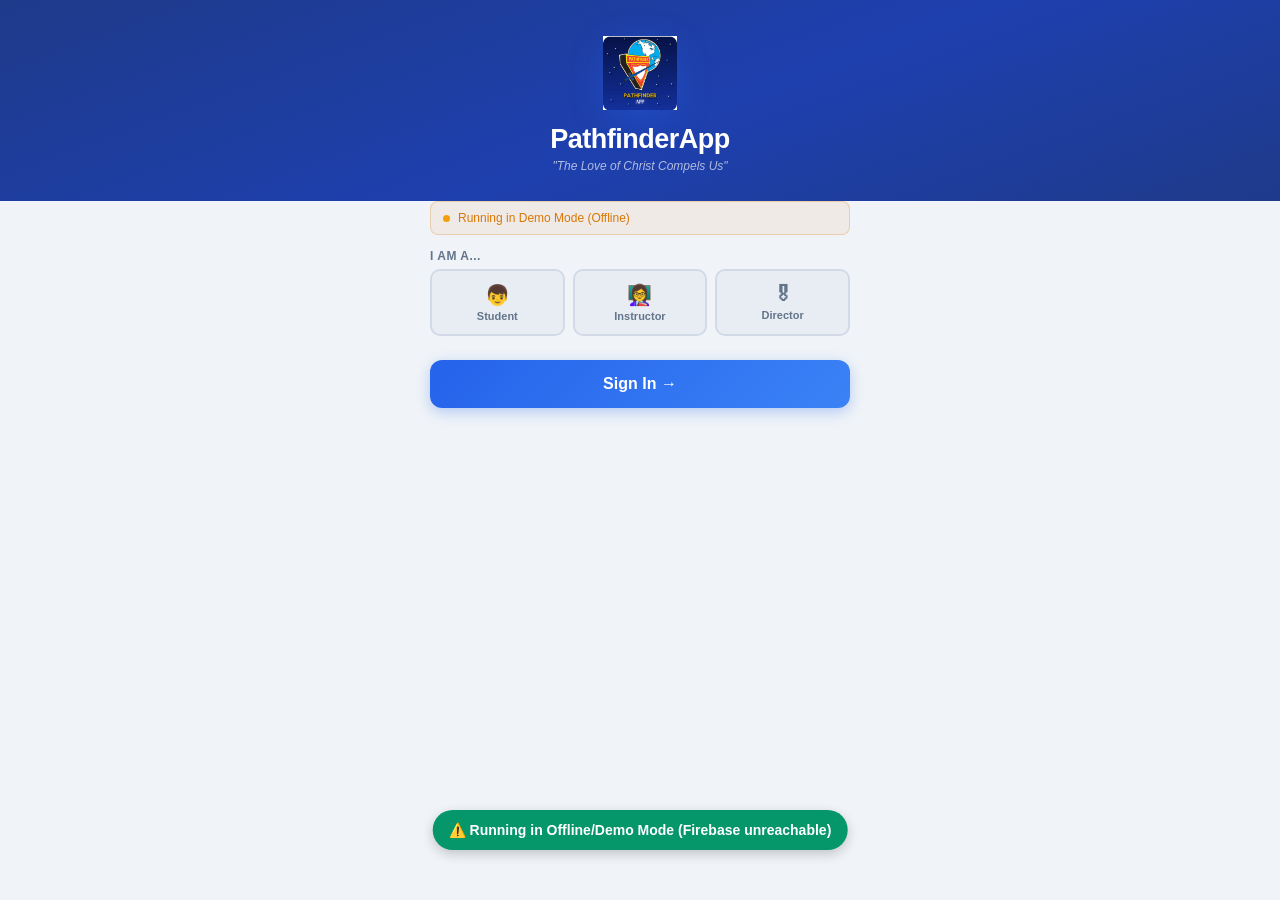
==== index.html @ 508dd480 "updated app files" ====
﻿<!DOCTYPE html>
<html lang="en" data-theme="light">

<head>
  <meta charset="UTF-8">
  <meta name="viewport" content="width=device-width,initial-scale=1,maximum-scale=1,user-scalable=no">
  <meta http-equiv="X-UA-Compatible" content="IE=edge">
  <meta name="mobile-web-app-capable" content="yes">
  <meta name="apple-mobile-web-app-capable" content="yes">
  <meta name="apple-mobile-web-app-status-bar-style" content="black-translucent">
  <meta name="apple-mobile-web-app-title" content="Pathfinder App">
  <link rel="apple-touch-icon" href="app-logo.png">
  <meta name="format-detection" content="telephone=no">
  <title>Pathfinder App v6.6.7</title>
  <script src="https://www.gstatic.com/firebasejs/8.10.1/firebase-app.js" crossorigin="anonymous"></script>
  <script src="https://www.gstatic.com/firebasejs/8.10.1/firebase-firestore.js" crossorigin="anonymous"></script>
  <script src="https://www.gstatic.com/firebasejs/8.10.1/firebase-database.js" crossorigin="anonymous"></script>

  <!-- CSS moved to css/styles.css -->
  <link rel="stylesheet" href="css/styles.css">
  <style>
    #toast {
      visibility: hidden;
      min-width: 200px;
      background-color: #059669;
      color: #fff;
      text-align: center;
      border-radius: 20px;
      padding: 12px 16px;
      position: fixed;
      z-index: 10000;
      left: 50%;
      transform: translateX(-50%);
      bottom: 30px;
      font-size: 14px;
      font-weight: bold;
      box-shadow: 0px 4px 12px rgba(0,0,0,0.2);
      opacity: 0;
      transition: opacity 0.3s, bottom 0.3s;
    }
    #toast.show {
      visibility: visible;
      opacity: 1;
      bottom: 50px;
    }
  </style>
</head>

<body>
  <div id="toast"></div>

  <!-- ACTION SHEET -->
  <div class="sheet-overlay" id="image-action-sheet" style="display:none">
    <div class="sheet-menu">
      <div class="sheet-title">Add Attachment</div>
      <div class="sheet-btn" onclick="handleSheetAction('camera')">
        <div style="font-size:24px">📸</div>
        <div style="flex:1;font-weight:700">Take Photo</div>
      </div>
      <div class="sheet-btn" onclick="handleSheetAction('gallery')">
        <div style="font-size:24px">🖼️</div>
        <div style="flex:1;font-weight:700">Select from Gallery</div>
      </div>
      <button class="btn-main" style="background:var(--bg3);color:var(--txt);margin-top:10px"
        onclick="closeSheet()">Cancel</button>
    </div>
  </div>




  <div class="toast" id="toast"></div>
  
  <!-- ══════════ OFFLINE SCREEN ══════════ -->
  <div class="full-screen" id="offline-screen" style="display:none">
    <div class="offline-card">
      <div class="offline-brand">
        <div class="offline-logo">
          <svg width="48" height="48" viewBox="0 0 24 24" fill="none" stroke="var(--accent)" stroke-width="2.5"
            stroke-linecap="round" stroke-linejoin="round">
            <path d="M5 12.55a11 11 0 0 1 14.08 0"></path>
            <path d="M1.42 9a16 16 0 0 1 21.16 0"></path>
            <path d="M8.53 16.11a6 6 0 0 1 6.95 0"></path>
            <line x1="12" y1="20" x2="12.01" y2="20"></line>
          </svg>
        </div>
        <div class="offline-title">Pathfinder App</div>
      </div>
      <div class="offline-icon">🌐</div>
      <div class="offline-title">Connection Lost</div>
      <p class="offline-msg">It looks like you're offline. Please check your internet connection to continue using the
        app.</p>
      <div class="offline-steps">
        <div class="offline-step">
          <div class="offline-step-num">1</div>
          <div>Check Wi-Fi or Mobile Data</div>
        </div>
        <div class="offline-step">
          <div class="offline-step-num">2</div>
          <div>Ensure Airplane Mode is off</div>
        </div>
      </div>
      <button class="retry-btn" onclick="checkConnectionRetry()">
        Try Again
      </button>
    </div>
  </div>


  <!-- ══════════ SPLASH SCREEN ══════════ -->
  <div id="splash-screen" style="display:none">
    <div class="splash-logo"><img
        src="[data-uri]"
        alt="PathfinderApp Logo"></div>
    <div class="splash-title">PathfinderApp</div>
    <div class="splash-tag">"The Love of Christ Compels Us"</div>
    <div class="splash-bar-wrap">
      <div class="splash-bar" id="splash-bar"></div>
    </div>
    <div class="splash-verse">
      "Let no one despise your youth, but be an example to the believers..." <br>
      <small>1 Timothy 4:12</small>
    </div>
  </div>

  <!-- ══════════ OFFLINE SCREEN ══════════ -->
  <div class="screen" id="offline-screen" style="display:none">
    <div class="offline-card">
      <div class="offline-brand">
        <div class="offline-logo"><img
            src="[data-uri]"
            alt="logo"></div>
        <div style="font-size:20px;font-weight:900;color:var(--txt);letter-spacing:1px;text-transform:uppercase;">
          Pathfinder</div>
      </div>
      <div class="offline-icon">📡</div>
      <div class="offline-title">No Internet Connection</div>
      <div class="offline-msg">PathfinderApp needs the internet to sync data, messages, and accounts with your
        Pathfinder Club.</div>
      <div class="offline-steps">
        <div class="offline-step">
          <div class="offline-step-num">1</div><span>Turn on <strong>Wi-Fi</strong> or mobile
            <strong>Data</strong></span>
        </div>
        <div class="offline-step">
          <div class="offline-step-num">2</div><span>Make sure <strong>Airplane mode</strong> is off</span>
        </div>
        <div class="offline-step">
          <div class="offline-step-num">3</div><span>Tap <strong>Try Again</strong> below</span>
        </div>
      </div>
      <button class="retry-btn" onclick="retryConnection()">🔄 Try Again</button>
    </div>
  </div>

  <!-- ══════════ LOADING ══════════ -->
  <div id="loading-screen" style="display:none">
    <div class="spin"></div>
    <div style="margin-top:20px;font-size:14px;color:var(--mut)" id="load-txt">Loading...</div>
  </div>

  <!-- ══════════ AUTH SCREEN ══════════ -->
  <div class="screen active" id="auth-screen">
    <div class="hero">
      <div class="hero-logo"><img
          src="[data-uri]"
          alt="PathfinderApp Logo"></div>
      <div class="hero-brand">PathfinderApp</div>
      <div class="hero-tag">"The Love of Christ Compels Us"</div>
    </div>
    <div class="auth-wrap">
      <!-- SIGN IN -->
      <div id="form-si">
        <div id="si-mode-bar"></div>
        <label class="lbl" style="margin-top:14px">I am a...</label>
        <div class="role-row-3">
          <div class="r-btn" id="rb-student" onclick="pickRole('student')"><span
              style="font-size:20px;display:block;margin-bottom:3px">👦</span>Student</div>
          <div class="r-btn" id="rb-instructor" onclick="pickRole('instructor')"><span
              style="font-size:20px;display:block;margin-bottom:3px">👩‍🏫</span>Instructor</div>
          <div class="r-btn" id="rb-director" onclick="pickRole('director')"><span
              style="font-size:20px;display:block;margin-bottom:3px">🎖</span>Director</div>
        </div>
        <!-- Director sub-role -->
        <div id="dir-subrole" style="display:none">
          <label class="lbl">Director Type</label>
          <div class="role-row">
            <div class="r-btn" id="rb-director-main" onclick="pickDirType('director')"><span
                style="font-size:20px;display:block;margin-bottom:3px">🎖</span>Director</div>
            <div class="r-btn" id="rb-deputy" onclick="pickDirType('deputy')"><span
                style="font-size:20px;display:block;margin-bottom:3px">🏳️</span>Deputy Director</div>
          </div>
        </div>
        <div id="cls-picker" style="display:none">
          <label class="lbl" style="margin-top:12px">Select Your Investiture Class</label>
          <div class="cls-grid" id="cls-grid"></div>
          <div class="mg-info" id="mg-note" style="display:none">🏅 <span><strong>Master Guide</strong> is the highest
              AY leadership level — for instructors/leaders ages 16+.</span></div>
        </div>
        <div id="slot-picker" style="display:none">
          <label class="lbl" style="margin-top:12px">Instructor Position</label>
          <div class="role-row">
            <div class="r-btn s" id="rb-slot1" onclick="pickSlot('slot1')"><span
                style="font-size:18px;display:block;margin-bottom:3px">1️⃣</span>Instructor 1</div>
            <div class="r-btn" id="rb-slot2" onclick="pickSlot('slot2')"><span
                style="font-size:18px;display:block;margin-bottom:3px">2️⃣</span>Instructor 2</div>
          </div>
          <div style="font-size:11px;color:var(--mut);margin-top:6px;line-height:1.5">Each class can have 2 instructors.
            If slot is already taken the app will let you know.</div>
        </div>

        <div id="username-field" style="display:none">
          <label class="lbl" style="margin-top:14px;">User Name</label><input class="inp" id="si-username" type="text" placeholder="e.g. John Doe">
        </div>

        <div id="instructor-name-field" style="display:none">
          <label class="lbl" style="margin-top:14px;">Instructor Name</label>
          <select class="inp" id="si-instructor">
            <option value="">-- Select your name --</option>
            <option value="Abigail Melody">Abigail Melody</option>
            <option value="Caroline">Caroline</option>
            <option value="Deborah Benny">Deborah Benny</option>
            <option value="Elfida Newton">Elfida Newton</option>
            <option value="Ellen Augustine">Ellen Augustine</option>
            <option value="Glory Selvakumar">Glory Selvakumar</option>
            <option value="Hannah Eden">Hannah Eden</option>
            <option value="Ierene">Ierene</option>
            <option value="Juliet Dweepan">Juliet Dweepan</option>
            <option value="Kezia Kennedy">Kezia Kennedy</option>
            <option value="Merlin David">Merlin David</option>
            <option value="Ponmalar">Ponmalar</option>
            <option value="Preethi Manoj">Preethi Manoj</option>
            <option value="Shakathi Maxson">Shakathi Maxson</option>
            <option value="Sujatha Andrew">Sujatha Andrew</option>
            <option value="Sujilin">Sujilin</option>
          </select>
        </div>
        
        <div class="err" id="si-err"></div>
        <button class="btn-main" onclick="doSignIn()">Sign In →</button>
      </div>
    </div>
  </div>

  <!-- ══════════ MAIN APP ══════════ -->
  <div class="screen" id="main-screen" style="display:none">
    <div class="hdr">
      <div class="hdr-logo"><img
          src="[data-uri]"
          alt="Logo" style="border-radius:8px"></div>
      <div>
        <div class="hdr-title" id="hdr-title">PathfinderApp</div>
        <div class="hdr-sub" id="hdr-sub"></div>
      </div>
      <div class="hdr-actions">
        <span id="hdr-mode" style="font-size:11px;color:var(--mut)"></span>
        <div class="icon-btn" onclick="swTab('settings')" title="Settings">⚙️</div>
        <div class="av" id="hdr-av" onclick="doSignOut()" title="Tap to sign out" style="cursor:pointer"></div>
      </div>
    </div>

    <!-- HOME -->
    <div class="con" id="tab-home">
      <div id="ai-notif-banner" style="display:none"></div>
      <div class="wb">
        <div class="wcls" id="hm-cls"></div>
        <div style="font-size:21px;font-weight:800;margin-bottom:4px" id="hm-greet"></div>
        <div style="font-size:13px;opacity:.8" id="hm-role"></div>
      </div>
      <div class="ct">QUICK ACCESS</div>
      <div class="sgrid" id="hm-sections"></div>
      <!-- AI Today's Tip -->
      <div class="card" id="ai-tip-card" style="display:none">
        <div class="ct">✨ AI DAILY TIP</div>
        <div id="ai-tip-text" style="font-size:14px;color:var(--txt);line-height:1.6"></div>
        <div style="font-size:11px;color:var(--mut);margin-top:6px">Powered by PathfinderAI</div>
      </div>
    </div>

    <!-- MESSAGES -->
    <div class="con" id="tab-messages" style="display:none;padding-bottom:140px">
      <div class="chat-tabs" id="chat-tabs"></div>
      <div id="msg-list" class="msg-list"></div>
    </div>
    <div class="mbar" id="mbar">
      <input class="minp" id="minp" placeholder="Send a message...">
      <button class="msnd" onclick="sendMsg()">➤</button>
    </div>

    <!-- STUDENTS PANEL -->
    <div class="con" id="tab-students" style="display:none">
      <div class="sh">My Panel</div>
      <div class="tabs">
        <div class="tab a" onclick="subTab('students','scores')">📊 Scores</div>
        <div class="tab" onclick="subTab('students','uploads')">📤 Uploads</div>
      </div>
      <div id="sub-students-scores">
        <div class="card">
          <div class="ct">INSTRUCTOR SCORES</div>
          <div id="stu-scores"></div>
        </div>
        <div class="card">
          <div class="ct">ATTENDANCE</div>
          <div id="stu-att"></div>
        </div>
      </div>
      <div id="sub-students-uploads" style="display:none">
        <div class="tabs">
          <div class="tab a" onclick="upTab('requirements')">📋 Req. Book</div>
          <div class="tab" onclick="upTab('honors')">🏅 Honors</div>
        </div>

        <div id="up-honors" style="display:none">
          <div class="ct">SUBMIT AN HONOR</div>
          <div class="card" style="padding:16px;background:linear-gradient(135deg,#f8fafc,#f1f5f9);border:none">
            <div style="margin-bottom:15px">
              <label style="font-size:12px;font-weight:700;color:var(--mut);display:block;margin-bottom:5px">HONOR NAME</label>
              <input class="inp" id="hon-name-input" placeholder="e.g. Birds, Knots, etc.">
            </div>

            <div style="margin-bottom:15px">
              <label style="font-size:12px;font-weight:700;color:var(--mut);display:block;margin-bottom:5px">NOTE TO INSTRUCTOR (OPTIONAL)</label>
              <textarea class="inp" id="hon-note" placeholder="Any comments about your work..." style="height:80px;resize:none"></textarea>
            </div>

            <div id="hon-photo-preview" style="display:none;margin-bottom:15px">
               <div class="ct">PHOTO READY</div>
               <div id="hon-photo-name" style="font-size:12px;color:var(--a2)"></div>
            </div>

            <div style="display:flex;gap:10px;margin-bottom:10px">
              <button class="sbtn" style="flex:1;background:var(--mut)" onclick="requestImageFromApp('honor')">📸 Take Photo</button>
              <button class="sbtn" style="flex:1;background:var(--bg3);color:var(--txt)" onclick="document.getElementById('gallery-input-honor').click()">🖼️ Gallery</button>
            </div>
            <input type="file" id="gallery-input-honor" style="display:none" accept="image/*" onchange="handleGalleryUpload(this, 'honor')">
            <button class="sbtn" style="background:linear-gradient(135deg,var(--accent),#3b82f6)" onclick="submitHonorDirect()">📤 Submit Honor to Instructor</button>
            
            <div style="margin-top:25px">
              <div class="ct">SUBMISSION HISTORY</div>
              <div id="hon-history-list" style="font-size:12px;color:var(--mut)">Loading history...</div>
            </div>
          </div>
        </div>





        <!-- REQUIREMENT BOOK -->
        <div id="up-requirements" style="display:none">
          <div class="ct">MY REQUIREMENT BOOK</div>
          <div style="font-size:12px;color:var(--mut);margin-bottom:14px;line-height:1.5">
            Check off each requirement as you complete it. Your instructor will verify them.
          </div>
          <div id="req-checklist"></div>
          <div style="margin-top:14px">
            <div class="card" style="padding:16px;background:linear-gradient(135deg,#f8fafc,#f1f5f9);border:none">
              <div style="margin-bottom:15px">
                <label style="font-size:12px;font-weight:700;color:var(--mut);display:block;margin-bottom:5px">REQUIREMENT NAME</label>
                <input class="inp" id="req-name-input" placeholder="e.g. Page 5, Knot Tying, etc.">
              </div>

              <div style="margin-bottom:15px">
                <label style="font-size:12px;font-weight:700;color:var(--mut);display:block;margin-bottom:5px">NOTE TO INSTRUCTOR (OPTIONAL)</label>
                <textarea class="inp" id="req-note" placeholder="Any comments about your work..." style="height:80px;resize:none"></textarea>
              </div>

              <div id="req-photo-preview" style="display:none;margin-bottom:15px;text-align:center">
                  <div class="ct">PHOTO READY</div>
                  <img id="req-img-prev" src="" style="width:100%;max-height:200px;object-fit:cover;border-radius:8px">
              </div>

              <div style="display:flex;gap:10px;margin-bottom:10px">
                <button class="sbtn" style="flex:1;background:var(--mut)" onclick="triggerPhoto('requirement')">📸 Take Photo</button>
                <button class="sbtn" style="flex:1;background:var(--bg3);color:var(--txt)" onclick="document.getElementById('gallery-input-requirement').click()">🖼️ Gallery</button>
              </div>
              <input type="file" id="gallery-input-requirement" style="display:none" accept="image/*" onchange="handleGalleryUpload(this, 'requirement')">
              <button class="sbtn" style="background:linear-gradient(135deg,var(--accent),#3b82f6)" onclick="submitRequirementDirect()">📤 Submit Requirement</button>
            </div>
            <div style="margin-top:25px">
              <div class="ct">SUBMISSION HISTORY</div>
              <div id="req-history-list" style="font-size:12px;color:var(--mut)">Loading history...</div>
            </div>
          </div>
        </div>
      </div>
    </div>

    <!-- INSTRUCTOR PANEL -->
    <div class="con" id="tab-instructors" style="display:none">
      <div class="sh">Instructor Panel</div>
      <div class="tabs">
        <div class="tab a" onclick="subTab('instructors','attendance')">✅ Attend.</div>
        <div class="tab" onclick="subTab('instructors','assessment')">📋 Scoring</div>
        <div class="tab" onclick="subTab('instructors','stuuploads')">📤 All Uploads</div>
      </div>
      <div id="sub-instructors-attendance">
        <!-- Student & Date Selection -->
        <div class="card" style="margin-bottom:15px; padding:12px">
          <label class="lbl">Select Student</label>
          <select class="inp" id="att-stu-sel" style="margin-bottom:12px" onchange="loadStudentAttendance(this.value)">
            <option value="">Choose a student...</option>
          </select>
          
          <label class="lbl">Select Date</label>
          <input type="date" class="inp" id="att-date-input" onchange="syncAttStatus()">
        </div>
        <!-- Marking Card (Shows only when student selected) -->
        <div id="att-marking-card" style="display:none" class="card">
          <div style="display:flex;align-items:center;justify-content:space-between;margin-bottom:10px">
            <div class="ct" style="margin-bottom:0; font-size:14px">MARK STATUS</div>
            <button id="att-update-btn" onclick="unlockAtt()"
              style="display:none;background:var(--amb);border:none;border-radius:8px;padding:6px 12px;color:#fff;font-size:11px;font-weight:700;cursor:pointer">✏️
              Update</button>
          </div>
          
          <div id="att-saved-banner"
            style="display:none;background:rgba(5,150,105,.1);border:1px solid rgba(5,150,105,.3);border-radius:8px;padding:8px 12px;font-size:12px;color:var(--a2);margin-bottom:10px">
            ✅ Attendance saved. Tap Update to make changes.</div>

          <div id="att-marking-actions" style="display:flex;gap:10px;margin-bottom:15px">
            <button id="btn-att-p" class="sbtn" style="flex:1; background:var(--a2)" onclick="markIndivAtt('p')">Present</button>
            <button id="btn-att-l" class="sbtn" style="flex:1; background:var(--amb)" onclick="markIndivAtt('l')">Late</button>
            <button id="btn-att-ab2" class="sbtn" style="flex:1; background:var(--red)" onclick="markIndivAtt('ab2')">Absent</button>
          </div>
          
          <div class="ct" style="margin-bottom:10px; font-size:14px">ATTENDANCE HISTORY</div>
          <div id="att-history-list" style="max-height:200px; overflow-y:auto; margin-bottom:15px">
            <div style="text-align:center; padding:20px; color:var(--mut); font-size:12px">Select a student to see history</div>
          </div>

          <div class="ct" style="margin-bottom:10px; font-size:14px">TOTALS</div>
          <div id="att-stats-summary" style="display:flex; justify-content:space-around; background:var(--bg3); padding:10px; border-radius:8px">
            <!-- Stats will be injected here -->
          </div>
        </div>
      </div>
      <div id="sub-instructors-assessment" style="display:none">
        <div class="tabs" style="margin-top:10px; background:var(--bg3); border-radius:12px; padding:4px">
          <div class="tab a" id="score-tab-req" onclick="setScoreCat('requirements', this)" style="flex:1; font-size:11px">📓 Req. Book</div>
          <div class="tab" id="score-tab-hon" onclick="setScoreCat('honors', this)" style="flex:1; font-size:11px">🏅 Honors</div>
        </div>

        <div class="card" style="margin-top:15px; padding:12px">
          <label class="lbl">Select Student to Grade</label>
          <select class="inp" id="score-stu-sel" onchange="loadStudentWorkToScore(this.value)">
            <option value="">Choose a student...</option>
          </select>
        </div>

        <div id="score-work-list" style="margin-top:15px">
          <div style="text-align:center;padding:40px;color:var(--mut)">Select a student to see their work</div>
        </div>

        <!-- Evaluation Modal/Card (Shown when grading specific item) -->
        <div id="eval-card" class="modal" style="display:none">
          <div class="modal-content" style="max-width:400px">
            <div style="display:flex;justify-content:space-between;align-items:center;margin-bottom:15px">
               <div class="sh" style="margin:0">Evaluate Work</div>
               <div onclick="id('eval-card').style.display='none'" style="cursor:pointer;font-size:20px">✕</div>
            </div>
            
            <img id="eval-img" src="" style="width:100%; height:200px; object-fit:contain; background:#000; border-radius:8px; margin-bottom:15px">
            
            <div class="card" style="padding:15px; margin-bottom:15px">
              <div style="display:flex;align-items:center;gap:10px;margin-bottom:15px">
                <div style="font-size:12px;color:var(--mut);width:100px;flex-shrink:0">✨ Neatness</div>
                <div class="stars-eval" id="stars-n">
                   <span data-val="1" onclick="setEvalSc('n',1)">★</span><span data-val="2" onclick="setEvalSc('n',2)">★</span><span data-val="3" onclick="setEvalSc('n',3)">★</span><span data-val="4" onclick="setEvalSc('n',4)">★</span><span data-val="5" onclick="setEvalSc('n',5)">★</span>
                </div>
                <div style="font-size:12px;color:var(--mut);min-width:26px" id="eval-sv-n">0/5</div>
              </div>

              <div style="display:flex;align-items:center;gap:10px">
                <div style="font-size:12px;color:var(--mut);width:100px;flex-shrink:0">📝 Subject Clarity</div>
                <div class="stars-eval" id="stars-c">
                   <span data-val="1" onclick="setEvalSc('c',1)">★</span><span data-val="2" onclick="setEvalSc('c',2)">★</span><span data-val="3" onclick="setEvalSc('c',3)">★</span><span data-val="4" onclick="setEvalSc('c',4)">★</span><span data-val="5" onclick="setEvalSc('c',5)">★</span>
                </div>
                <div style="font-size:12px;color:var(--mut);min-width:26px" id="eval-sv-c">0/5</div>
              </div>
            </div>

            <button class="sbtn" style="background:var(--accent)" onclick="saveEvaluation()">Save Grade ✅</button>
          </div>
        </div>
      </div>




      <!-- UPLOADS VIEWER -->
      <div id="sub-instructors-stuuploads" style="display:none">
        <div class="ct">STUDENT UPLOADS</div>
        <div style="font-size:12px;color:var(--mut);margin-bottom:12px;line-height:1.5">
          All files uploaded by students — journals, requirement pages, and more.
        </div>
        <div class="tabs">
          <div class="tab a" onclick="instUploadTab('requirements')">📋 Req. Pages</div>
          <div class="tab" onclick="instUploadTab('honors')">🏅 Honors</div>
          <div class="tab" onclick="instUploadTab('all')">📁 All</div>
        </div>
        <select class="inp" id="uploads-stu-sel" style="margin-bottom:12px"
          onchange="loadInstUploads(instCurrentUploadTab, this.value)">
          <option value="all">— All Students —</option>
        </select>
        <div id="inst-uploads-list"></div>
        <button class="sbtn" style="background:linear-gradient(135deg,var(--accent),#3b82f6);margin-top:4px"
          id="refresh-uploads-btn" onclick="loadInstUploads(instCurrentUploadTab, document.getElementById('uploads-stu-sel').value)">🔄 Refresh History</button>
      </div>

    </div>



    <!-- DEVOTION -->
    <div class="con" id="tab-devotion" style="display:none">
      <div class="sh">Daily Devotion 📖</div>

      <!-- Student View -->
      <div id="dev-student-view" style="display:none">
        <div class="ct">DAILY DEVOTION POSTS</div>
        <div id="dev-posts-list">
          <div style="text-align:center;padding:20px;color:var(--mut)">Loading devotion posts...</div>
        </div>
      </div>

      <!-- Instructor View -->
      <div id="dev-instructor-view" style="display:none">
        <div class="ct">POST A DEVOTION</div>
        <div class="card">
          <label class="lbl">Select Date</label>
          <input type="date" class="inp" id="dev-post-date" style="margin-bottom:10px">
          <textarea class="inp" id="dev-post-ta" placeholder="Type a devotion message for your class..."
            style="height:80px;margin-bottom:10px"></textarea>
          <button class="sbtn" onclick="postDevotion()">Post to Class</button>
        </div>
        
        <div class="ct">DEVOTION HISTORY & JOURNALS</div>
        <div id="dev-inst-history-list">
          <div style="text-align:center;padding:20px;color:var(--mut)">Loading history...</div>
        </div>

        <!-- Journal Dashboard (Hidden by default) -->
        <div id="dev-journal-dash" style="display:none;margin-top:20px">
          <div style="display:flex;justify-content:space-between;align-items:center;margin-bottom:10px">
            <div class="ct" style="margin-bottom:0">JOURNALS FOR: <span id="dev-dash-date"></span></div>
            <button class="sbtn" style="width:auto;padding:4px 10px;font-size:11px" onclick="closeJournalDash()">✕ Close</button>
          </div>
          <div id="dev-journal-list"></div>
        </div>
      </div>

      <!-- Director View -->
      <div id="dev-director-view" style="display:none">
        <div class="ct">CLUB DEVOTION OVERVIEW</div>
        <div id="dev-club-stats" class="stgrid"></div>
        <div class="ct">CLASSES</div>
        <div id="dev-class-list"></div>
      </div>
    </div>

    <!-- MASTER GUIDE -->
    <div class="con" id="tab-masterguide" style="display:none">
      <div class="sh">Master Guide 🏅</div>
      <div class="mgsec">
        <div class="mghdr">🎓 About Master Guide</div>
        <div style="font-size:12px;color:var(--mut);line-height:1.65">The Master Guide is the highest level of Adventist
          Youth Ministries — the <em>"PhD of Youth Ministry."</em> It trains leaders for Adventurer, Pathfinder &amp;
          Youth Ministry roles. Ages 16+ to start, 18+ at investiture.</div>
      </div>
      <div class="tabs">
        <div class="tab a" onclick="mgTab('curriculum')">📚 Curriculum</div>
        <div class="tab" onclick="mgTab('candidates')">👥 Candidates</div>
        <div class="tab" onclick="mgTab('portfolio')">📁 Portfolio</div>
      </div>
      <div id="mg-curriculum">
        <div class="ct">6 CURRICULUM AREAS</div>
        <div id="mg-reqs"></div>
      </div>
      <div id="mg-candidates" style="display:none">
        <div class="ct">ACTIVE CANDIDATES</div>
        <div id="mg-cands"></div>
      </div>
      <div id="mg-portfolio" style="display:none">
        <div class="ct">MY PORTFOLIO</div>
        <div class="upz" onclick="requestImageFromApp('mgport')">
          <div style="font-size:28px;margin-bottom:6px">📁</div>
          <div style="font-weight:700;margin-bottom:3px">Upload Portfolio Item</div>
          <div style="font-size:12px;color:var(--mut)">Reports, reflections, certificates</div>
        </div>
        <div id="mgp-files"></div>
      </div>
    </div>

    <!-- DIRECTOR PANEL -->
    <div class="con" id="tab-directors" style="display:none">
      <div class="sh" id="dir-title">Director's Dashboard</div>
      <div class="stgrid" id="dir-stats"></div>
      <div class="ct">CLASS OVERVIEW</div>
      <div id="dir-classes"></div>
      <div class="div"></div>

    </div>

    <!-- SETTINGS -->
    <div class="con" id="tab-settings" style="display:none">
      <div class="sh">Settings ⚙️</div>

      <!-- Profile -->
      <div class="set-section">
        <div class="set-title">Profile</div>
        <div class="card" style="text-align:center;padding:20px">
          <div class="profile-av" id="set-av"></div>
          <div style="font-size:16px;font-weight:800;color:var(--txt)" id="set-name"></div>
          <div style="font-size:12px;color:var(--mut);margin-top:3px" id="set-role"></div>
          <div style="font-size:12px;color:var(--accent);margin-top:3px;font-weight:700" id="set-club"></div>
        </div>
      </div>

      <!-- Theme -->
      <div class="set-section">
        <div class="set-title">🎨 App Theme</div>
        <div class="theme-grid">
          <div class="theme-btn s" id="thm-light" onclick="setTheme('light')">
            <div class="theme-swatch"
              style="background:linear-gradient(135deg,#f0f4f8,#ffffff);border:1px solid #d1dae6"></div>Light ☀️
          </div>
          <div class="theme-btn" id="thm-dark" onclick="setTheme('dark')">
            <div class="theme-swatch" style="background:linear-gradient(135deg,#0f1923,#1a2535)"></div>Dark 🌙
          </div>
          <div class="theme-btn" id="thm-blue" onclick="setTheme('blue')">
            <div class="theme-swatch"
              style="background:linear-gradient(135deg,#eff6ff,#dbeafe);border:1px solid #bfdbfe"></div>Sky Blue 💙
          </div>
          <div class="theme-btn" id="thm-green" onclick="setTheme('green')">
            <div class="theme-swatch"
              style="background:linear-gradient(135deg,#f0fdf4,#dcfce7);border:1px solid #bbf7d0"></div>Nature 🌿
          </div>
        </div>
      </div>

      <!-- Notifications -->
      <div class="set-section">
        <div class="set-title">🔔 AI Notifications</div>
        <div class="set-row">
          <div>
            <div class="set-label">Attendance Reminder</div>
            <div class="set-sub">Reminds instructor before meetings</div>
          </div>
          <button class="toggle on" id="tog-att" onclick="toggleSetting('att')"></button>
        </div>
        <div class="set-row">
          <div>
            <div class="set-label">AI Daily Tip on Home</div>
            <div class="set-sub">Smart tips based on your class level</div>
          </div>
          <button class="toggle on" id="tog-tip" onclick="toggleSetting('tip')"></button>
        </div>
      </div>

      <!-- Privacy -->
      <div class="set-section">
        <div class="set-title">🔒 Privacy</div>
        <div class="set-row">
          <div>
            <div class="set-label">Class-only Messages</div>
            <div class="set-sub">Only your class can see class messages</div>
          </div>
          <div class="badge bg">Always On</div>
        </div>
        <div class="set-row">
          <div>
            <div class="set-label">Profile Visibility</div>
            <div class="set-sub">Name visible to your club only</div>
          </div>
          <div class="badge bg">Club Only</div>
        </div>
      </div>

      <!-- About -->
      <div class="set-section">
        <div class="set-title">ℹ️ About</div>
        <div class="set-row" id="update-row" style="cursor:pointer" onclick="checkForUpdates()">
          <div>
            <div class="set-label">App Version</div>
            <div class="set-sub" id="update-sub">PathfinderApp v6.6.7 — Tap to check for updates</div>
          </div>
          <div class="badge bb" id="update-badge">v6.6.7</div>
        </div>
      </div>

      <button class="sbtn"
        style="background:linear-gradient(135deg,var(--red),#ef4444);margin-top:4px;margin-bottom:14px"
        onclick="doSignOut()">Sign Out</button>
    </div>

    <div class="bnav" id="bnav"></div>

    <!-- STUDENT DETAIL - FULLSCREEN PAGE -->
    <div id="student-modal"
      style="display:none;position:fixed;inset:0;background:var(--bg);z-index:9000;flex-direction:column;">
      <div
        style="background:var(--hdr-bg);padding:13px 16px;display:flex;align-items:center;gap:12px;border-bottom:1px solid var(--hdr-border);position:sticky;top:0;box-shadow:var(--shadow);">
        <button onclick="closeStudentModal()"
          style="background:none;border:none;color:var(--accent);font-size:15px;font-weight:700;cursor:pointer;padding:4px 8px 4px 0">‹
          Back</button>
        <div style="font-size:17px;font-weight:700;color:var(--txt)" id="modal-title">Student Details</div>
      </div>
      <div style="flex:1;overflow-y:auto;padding:16px;" id="modal-content"></div>
    </div>

    <!-- CLASS MEMBERS - FULLSCREEN PAGE -->
    <div id="class-modal"
      style="display:none;position:fixed;inset:0;background:var(--bg);z-index:9000;flex-direction:column;">
      <div
        style="background:var(--hdr-bg);padding:13px 16px;display:flex;align-items:center;gap:12px;border-bottom:1px solid var(--hdr-border);position:sticky;top:0;box-shadow:var(--shadow);">
        <button onclick="closeClassModal()"
          style="background:none;border:none;color:var(--accent);font-size:15px;font-weight:700;cursor:pointer;padding:4px 8px 4px 0">‹
          Back</button>
        <div style="font-size:17px;font-weight:700;color:var(--txt)" id="class-modal-title">Class Members</div>
      </div>
      <div style="flex:1;overflow-y:auto;padding:16px;" id="class-modal-content"></div>
    </div>


    <!-- CLASS OVERVIEW MODAL (Director) -->
    <div id="class-overview-modal" style="display:none;position:fixed;top:0;left:0;width:100%;height:100%;background:rgba(0,0,0,0.65);z-index:9999;align-items:flex-start;justify-content:center;overflow-y:auto;padding:16px">
      <div style="background:var(--bg2,#1e1e1e);width:100%;max-width:480px;border-radius:16px;padding:0;overflow:hidden;margin:auto">
        <div style="display:flex;justify-content:space-between;align-items:center;padding:16px;border-bottom:1px solid var(--brd,#333);position:sticky;top:0;background:var(--bg2,#1e1e1e)">
          <div id="class-overview-title" style="font-size:16px;font-weight:800"></div>
          <div onclick="closeClassOverview()" style="cursor:pointer;font-size:22px;color:var(--mut)">✕</div>
        </div>
        <div id="class-overview-body" style="padding:16px;max-height:75vh;overflow-y:auto"></div>
      </div>
    </div>

    <!-- DEVOTION JOURNAL UPLOAD MODAL -->
    <div id="devotion-modal" style="display:none;position:fixed;top:0;left:0;width:100%;height:100%;background:rgba(0,0,0,0.6);z-index:9999;align-items:flex-end;justify-content:center">
      <div style="background:var(--bg2,#1e1e1e);width:100%;max-width:480px;border-radius:20px 20px 0 0;padding:20px;max-height:90vh;overflow-y:auto">
        <div style="display:flex;justify-content:space-between;align-items:center;margin-bottom:16px">
          <div style="font-size:17px;font-weight:700">📓 Upload Journal</div>
          <div onclick="closeDevotionModal()" style="cursor:pointer;font-size:22px;color:var(--mut)">✕</div>
        </div>
        <p style="font-size:13px;color:var(--mut);margin-bottom:16px">Take a photo of your journal entry for this devotion post.</p>
        <button class="btn-main" style="margin-bottom:12px" onclick="requestImageFromApp('devotion')">📷 Choose / Take Photo</button>
        <div id="dev-photo-preview" style="display:none;margin-bottom:12px;text-align:center">
          <img id="dev-preview-img" src="" style="width:100%;max-height:260px;object-fit:cover;border-radius:12px;border:1px solid var(--brd,#333)">
        </div>
        <button id="dev-submit-btn" class="btn-main" style="display:none;background:var(--grn,#22c55e)" onclick="submitDevotionJournal()">✅ Submit Journal</button>
      </div>
    </div>

    </div>
  </div>

  <!-- JS moved to js/ modules -->

  <script src="js/globals.js?v=6.6.14"></script>
  <script src="js/firebase-init.js?v=6.6.14"></script>
  <script src="js/data.js?v=6.6.14"></script>
  <script src="js/auth.js?v=6.6.14"></script>
  <script src="js/ui-v2.js?v=6.6.14"></script>
  <script src="js/features.js?v=6.6.14"></script>
  <script src="js/app.js?v=6.6.14"></script>
</body>

</html>
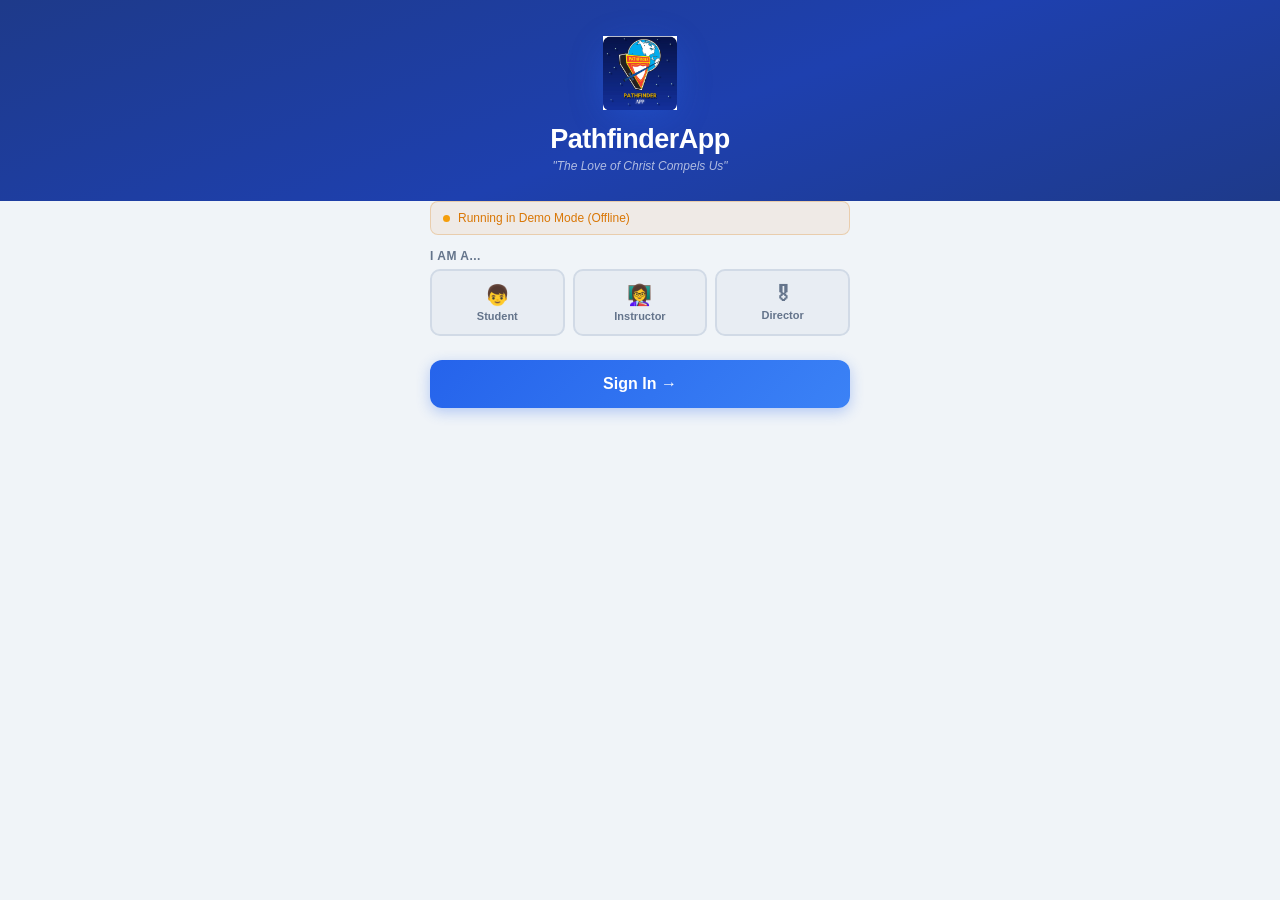
==== commit 5783bde3: "updated app files" ====
--- a/index.html
+++ b/index.html
@@ -755,13 +755,13 @@
 
   <!-- JS moved to js/ modules -->
 
-  <script src="js/globals.js?v=6.6.14"></script>
-  <script src="js/firebase-init.js?v=6.6.14"></script>
-  <script src="js/data.js?v=6.6.14"></script>
-  <script src="js/auth.js?v=6.6.14"></script>
-  <script src="js/ui-v2.js?v=6.6.14"></script>
-  <script src="js/features.js?v=6.6.14"></script>
-  <script src="js/app.js?v=6.6.14"></script>
+  <script src="js/globals.js?v=6.6.15"></script>
+  <script src="js/firebase-init.js?v=6.6.15"></script>
+  <script src="js/data.js?v=6.6.15"></script>
+  <script src="js/auth.js?v=6.6.15"></script>
+  <script src="js/ui-v2.js?v=6.6.15"></script>
+  <script src="js/features.js?v=6.6.15"></script>
+  <script src="js/app.js?v=6.6.15"></script>
 </body>
 
 </html>
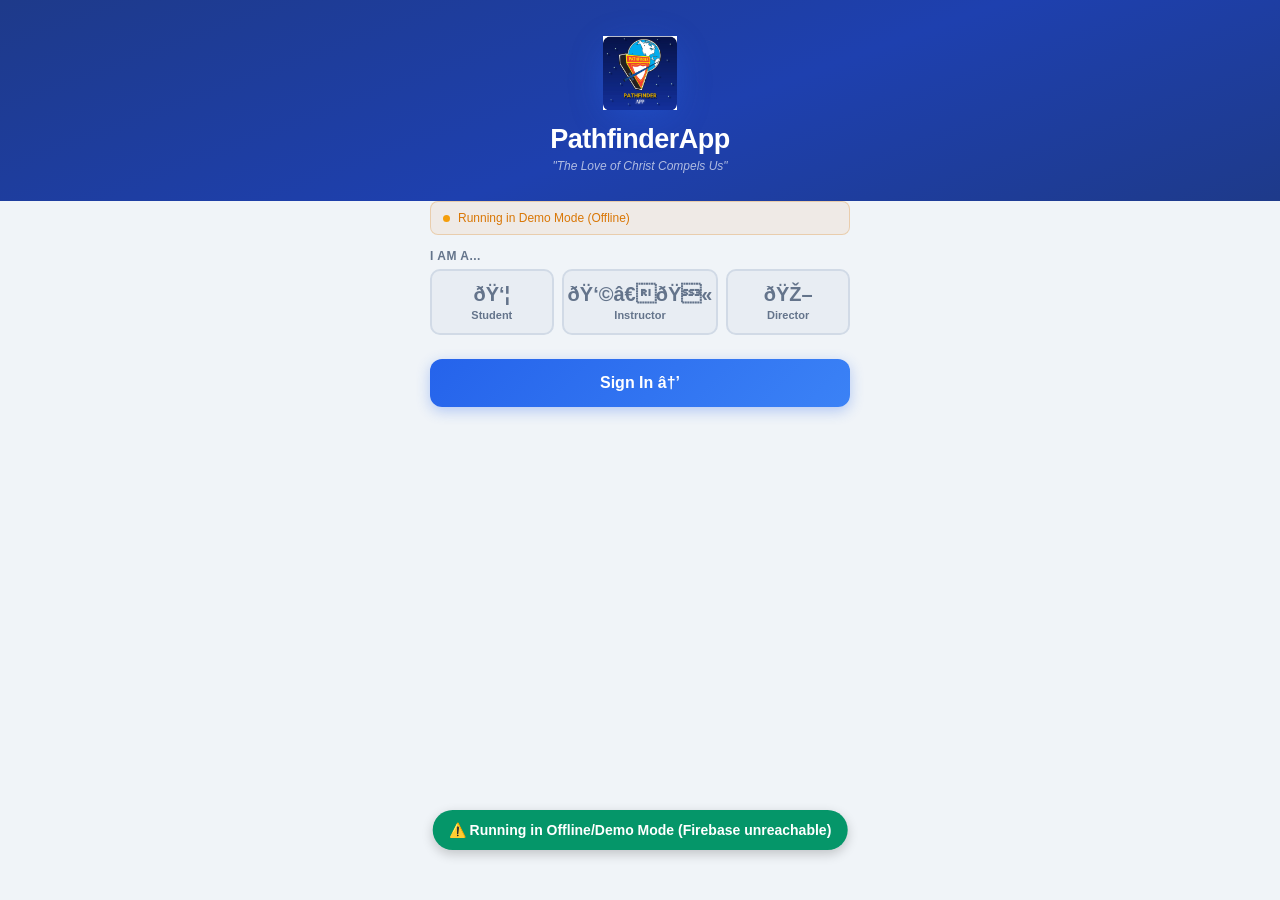
==== commit e8ca5b9b: "updated app files" ====
--- a/index.html
+++ b/index.html
@@ -11,7 +11,7 @@
   <meta name="apple-mobile-web-app-title" content="Pathfinder App">
   <link rel="apple-touch-icon" href="app-logo.png">
   <meta name="format-detection" content="telephone=no">
-  <title>Pathfinder App v6.6.7</title>
+  <title>Pathfinder App v6.6.9</title>
   <script src="https://www.gstatic.com/firebasejs/8.10.1/firebase-app.js" crossorigin="anonymous"></script>
   <script src="https://www.gstatic.com/firebasejs/8.10.1/firebase-firestore.js" crossorigin="anonymous"></script>
   <script src="https://www.gstatic.com/firebasejs/8.10.1/firebase-database.js" crossorigin="anonymous"></script>
@@ -54,11 +54,11 @@
     <div class="sheet-menu">
       <div class="sheet-title">Add Attachment</div>
       <div class="sheet-btn" onclick="handleSheetAction('camera')">
-        <div style="font-size:24px">📸</div>
+        <div style="font-size:24px">ðŸ“¸</div>
         <div style="flex:1;font-weight:700">Take Photo</div>
       </div>
       <div class="sheet-btn" onclick="handleSheetAction('gallery')">
-        <div style="font-size:24px">🖼️</div>
+        <div style="font-size:24px">ðŸ–¼ï¸</div>
         <div style="flex:1;font-weight:700">Select from Gallery</div>
       </div>
       <button class="btn-main" style="background:var(--bg3);color:var(--txt);margin-top:10px"
@@ -71,7 +71,7 @@
 
   <div class="toast" id="toast"></div>
   
-  <!-- ══════════ OFFLINE SCREEN ══════════ -->
+  <!-- â•â•â•â•â•â•â•â•â•â• OFFLINE SCREEN â•â•â•â•â•â•â•â•â•â• -->
   <div class="full-screen" id="offline-screen" style="display:none">
     <div class="offline-card">
       <div class="offline-brand">
@@ -86,7 +86,7 @@
         </div>
         <div class="offline-title">Pathfinder App</div>
       </div>
-      <div class="offline-icon">🌐</div>
+      <div class="offline-icon">ðŸŒ</div>
       <div class="offline-title">Connection Lost</div>
       <p class="offline-msg">It looks like you're offline. Please check your internet connection to continue using the
         app.</p>
@@ -107,7 +107,7 @@
   </div>
 
 
-  <!-- ══════════ SPLASH SCREEN ══════════ -->
+  <!-- â•â•â•â•â•â•â•â•â•â• SPLASH SCREEN â•â•â•â•â•â•â•â•â•â• -->
   <div id="splash-screen" style="display:none">
     <div class="splash-logo"><img
         src="[data-uri]"
@@ -123,7 +123,7 @@
     </div>
   </div>
 
-  <!-- ══════════ OFFLINE SCREEN ══════════ -->
+  <!-- â•â•â•â•â•â•â•â•â•â• OFFLINE SCREEN â•â•â•â•â•â•â•â•â•â• -->
   <div class="screen" id="offline-screen" style="display:none">
     <div class="offline-card">
       <div class="offline-brand">
@@ -133,7 +133,7 @@
         <div style="font-size:20px;font-weight:900;color:var(--txt);letter-spacing:1px;text-transform:uppercase;">
           Pathfinder</div>
       </div>
-      <div class="offline-icon">📡</div>
+      <div class="offline-icon">ðŸ“¡</div>
       <div class="offline-title">No Internet Connection</div>
       <div class="offline-msg">PathfinderApp needs the internet to sync data, messages, and accounts with your
         Pathfinder Club.</div>
@@ -149,17 +149,17 @@
           <div class="offline-step-num">3</div><span>Tap <strong>Try Again</strong> below</span>
         </div>
       </div>
-      <button class="retry-btn" onclick="retryConnection()">🔄 Try Again</button>
+      <button class="retry-btn" onclick="retryConnection()">ðŸ”„ Try Again</button>
     </div>
   </div>
 
-  <!-- ══════════ LOADING ══════════ -->
+  <!-- â•â•â•â•â•â•â•â•â•â• LOADING â•â•â•â•â•â•â•â•â•â• -->
   <div id="loading-screen" style="display:none">
     <div class="spin"></div>
     <div style="margin-top:20px;font-size:14px;color:var(--mut)" id="load-txt">Loading...</div>
   </div>
 
-  <!-- ══════════ AUTH SCREEN ══════════ -->
+  <!-- â•â•â•â•â•â•â•â•â•â• AUTH SCREEN â•â•â•â•â•â•â•â•â•â• -->
   <div class="screen active" id="auth-screen">
     <div class="hero">
       <div class="hero-logo"><img
@@ -175,42 +175,116 @@
         <label class="lbl" style="margin-top:14px">I am a...</label>
         <div class="role-row-3">
           <div class="r-btn" id="rb-student" onclick="pickRole('student')"><span
-              style="font-size:20px;display:block;margin-bottom:3px">👦</span>Student</div>
+              style="font-size:20px;display:block;margin-bottom:3px">ðŸ‘¦</span>Student</div>
           <div class="r-btn" id="rb-instructor" onclick="pickRole('instructor')"><span
-              style="font-size:20px;display:block;margin-bottom:3px">👩‍🏫</span>Instructor</div>
+              style="font-size:20px;display:block;margin-bottom:3px">ðŸ‘©â€ðŸ«</span>Instructor</div>
           <div class="r-btn" id="rb-director" onclick="pickRole('director')"><span
-              style="font-size:20px;display:block;margin-bottom:3px">🎖</span>Director</div>
+              style="font-size:20px;display:block;margin-bottom:3px">ðŸŽ–</span>Director</div>
         </div>
         <!-- Director sub-role -->
         <div id="dir-subrole" style="display:none">
           <label class="lbl">Director Type</label>
           <div class="role-row">
             <div class="r-btn" id="rb-director-main" onclick="pickDirType('director')"><span
-                style="font-size:20px;display:block;margin-bottom:3px">🎖</span>Director</div>
+                style="font-size:20px;display:block;margin-bottom:3px">ðŸŽ–</span>Director</div>
             <div class="r-btn" id="rb-deputy" onclick="pickDirType('deputy')"><span
-                style="font-size:20px;display:block;margin-bottom:3px">🏳️</span>Deputy Director</div>
+                style="font-size:20px;display:block;margin-bottom:3px">ðŸ³ï¸</span>Deputy Director</div>
           </div>
         </div>
         <div id="cls-picker" style="display:none">
           <label class="lbl" style="margin-top:12px">Select Your Investiture Class</label>
           <div class="cls-grid" id="cls-grid"></div>
-          <div class="mg-info" id="mg-note" style="display:none">🏅 <span><strong>Master Guide</strong> is the highest
-              AY leadership level — for instructors/leaders ages 16+.</span></div>
+          <div class="mg-info" id="mg-note" style="display:none">ðŸ… <span><strong>Master Guide</strong> is the highest
+              AY leadership level â€” for instructors/leaders ages 16+.</span></div>
         </div>
         <div id="slot-picker" style="display:none">
           <label class="lbl" style="margin-top:12px">Instructor Position</label>
           <div class="role-row">
             <div class="r-btn s" id="rb-slot1" onclick="pickSlot('slot1')"><span
-                style="font-size:18px;display:block;margin-bottom:3px">1️⃣</span>Instructor 1</div>
+                style="font-size:18px;display:block;margin-bottom:3px">1ï¸âƒ£</span>Instructor 1</div>
             <div class="r-btn" id="rb-slot2" onclick="pickSlot('slot2')"><span
-                style="font-size:18px;display:block;margin-bottom:3px">2️⃣</span>Instructor 2</div>
+                style="font-size:18px;display:block;margin-bottom:3px">2ï¸âƒ£</span>Instructor 2</div>
           </div>
           <div style="font-size:11px;color:var(--mut);margin-top:6px;line-height:1.5">Each class can have 2 instructors.
             If slot is already taken the app will let you know.</div>
         </div>
 
         <div id="username-field" style="display:none">
-          <label class="lbl" style="margin-top:14px;">User Name</label><input class="inp" id="si-username" type="text" placeholder="e.g. John Doe">
+          <label class="lbl" style="margin-top:14px;">User Name</label>
+          <select class="inp" id="si-username">
+            <option value="">-- Select Your Name --</option>
+            <option value="Aadiv">Aadiv</option>
+            <option value="Agnus">Agnus</option>
+            <option value="Alfred">Alfred</option>
+            <option value="Alya">Alya</option>
+            <option value="Anton">Anton</option>
+            <option value="Beulah">Beulah</option>
+            <option value="Bryan">Bryan</option>
+            <option value="Cheryl">Cheryl</option>
+            <option value="Dan">Dan</option>
+            <option value="Daphne">Daphne</option>
+            <option value="Delisha">Delisha</option>
+            <option value="Elijah">Elijah</option>
+            <option value="Elizabeth">Elizabeth</option>
+            <option value="Elton">Elton</option>
+            <option value="Enoch">Enoch</option>
+            <option value="Ethan Paul">Ethan Paul</option>
+            <option value="Ethan Raphael">Ethan Raphael</option>
+            <option value="Ezhil">Ezhil</option>
+            <option value="Fiona">Fiona</option>
+            <option value="Giftson">Giftson</option>
+            <option value="Gracelin">Gracelin</option>
+            <option value="Hadwin">Hadwin</option>
+            <option value="Harrison">Harrison</option>
+            <option value="Irai Anbu">Irai Anbu</option>
+            <option value="Jabez">Jabez</option>
+            <option value="Jania">Jania</option>
+            <option value="Jason">Jason</option>
+            <option value="Jayden">Jayden</option>
+            <option value="Jean">Jean</option>
+            <option value="Jebin">Jebin</option>
+            <option value="Jeffrey">Jeffrey</option>
+            <option value="Jeffrin">Jeffrin</option>
+            <option value="Jefrina">Jefrina</option>
+            <option value="Jenisha">Jenisha</option>
+            <option value="Jerome">Jerome</option>
+            <option value="Jessica">Jessica</option>
+            <option value="Jinson">Jinson</option>
+            <option value="Joey">Joey</option>
+            <option value="John">John</option>
+            <option value="Joshua">Joshua</option>
+            <option value="Jovin">Jovin</option>
+            <option value="Juan">Juan</option>
+            <option value="Kevin">Kevin</option>
+            <option value="Magizhini">Magizhini</option>
+            <option value="Magnus">Magnus</option>
+            <option value="Meleena">Meleena</option>
+            <option value="Metilda">Metilda</option>
+            <option value="Michelle">Michelle</option>
+            <option value="Mikayla">Mikayla</option>
+            <option value="Mughil">Mughil</option>
+            <option value="Opparavalan">Opparavalan</option>
+            <option value="Pragya">Pragya</option>
+            <option value="Raghav">Raghav</option>
+            <option value="Samantha">Samantha</option>
+            <option value="Sandra">Sandra</option>
+            <option value="Sheflin">Sheflin</option>
+            <option value="Sherin">Sherin</option>
+            <option value="Sheryl">Sheryl</option>
+            <option value="Shirly Jane">Shirly Jane</option>
+            <option value="Shirlyn">Shirlyn</option>
+            <option value="Sira">Sira</option>
+            <option value="Theophilus">Theophilus</option>
+          </select>
+        </div>
+        <div id="director-name-field" style="display:none">
+          <label class="lbl" style="margin-top:14px;">Director Name</label>
+          <select class="inp" id="si-director">
+            <option value="">-- Select your name --</option>
+            <option value="Dweepan">Dweepan</option>
+            <option value="Janlyn">Janlyn</option>
+            <option value="Jayasline">Jayasline</option>
+          </select>
         </div>
 
         <div id="instructor-name-field" style="display:none">
@@ -224,7 +298,7 @@
             <option value="Ellen Augustine">Ellen Augustine</option>
             <option value="Glory Selvakumar">Glory Selvakumar</option>
             <option value="Hannah Eden">Hannah Eden</option>
-            <option value="Ierene">Ierene</option>
+            <option value="Irene">Irene</option>
             <option value="Juliet Dweepan">Juliet Dweepan</option>
             <option value="Kezia Kennedy">Kezia Kennedy</option>
             <option value="Merlin David">Merlin David</option>
@@ -237,12 +311,12 @@
         </div>
         
         <div class="err" id="si-err"></div>
-        <button class="btn-main" onclick="doSignIn()">Sign In →</button>
+        <button class="btn-main" onclick="doSignIn()">Sign In â†’</button>
       </div>
     </div>
   </div>
 
-  <!-- ══════════ MAIN APP ══════════ -->
+  <!-- â•â•â•â•â•â•â•â•â•â• MAIN APP â•â•â•â•â•â•â•â•â•â• -->
   <div class="screen" id="main-screen" style="display:none">
     <div class="hdr">
       <div class="hdr-logo"><img
@@ -254,7 +328,7 @@
       </div>
       <div class="hdr-actions">
         <span id="hdr-mode" style="font-size:11px;color:var(--mut)"></span>
-        <div class="icon-btn" onclick="swTab('settings')" title="Settings">⚙️</div>
+        <div class="icon-btn" onclick="swTab('settings')" title="Settings">âš™ï¸</div>
         <div class="av" id="hdr-av" onclick="doSignOut()" title="Tap to sign out" style="cursor:pointer"></div>
       </div>
     </div>
@@ -271,7 +345,7 @@
       <div class="sgrid" id="hm-sections"></div>
       <!-- AI Today's Tip -->
       <div class="card" id="ai-tip-card" style="display:none">
-        <div class="ct">✨ AI DAILY TIP</div>
+        <div class="ct">âœ¨ AI DAILY TIP</div>
         <div id="ai-tip-text" style="font-size:14px;color:var(--txt);line-height:1.6"></div>
         <div style="font-size:11px;color:var(--mut);margin-top:6px">Powered by PathfinderAI</div>
       </div>
@@ -284,15 +358,15 @@
     </div>
     <div class="mbar" id="mbar">
       <input class="minp" id="minp" placeholder="Send a message...">
-      <button class="msnd" onclick="sendMsg()">➤</button>
+      <button class="msnd" onclick="sendMsg()">âž¤</button>
     </div>
 
     <!-- STUDENTS PANEL -->
     <div class="con" id="tab-students" style="display:none">
       <div class="sh">My Panel</div>
       <div class="tabs">
-        <div class="tab a" onclick="subTab('students','scores')">📊 Scores</div>
-        <div class="tab" onclick="subTab('students','uploads')">📤 Uploads</div>
+        <div class="tab a" onclick="subTab('students','scores')">ðŸ“Š Scores</div>
+        <div class="tab" onclick="subTab('students','uploads')">ðŸ“¤ Uploads</div>
       </div>
       <div id="sub-students-scores">
         <div class="card">
@@ -306,8 +380,8 @@
       </div>
       <div id="sub-students-uploads" style="display:none">
         <div class="tabs">
-          <div class="tab a" onclick="upTab('requirements')">📋 Req. Book</div>
-          <div class="tab" onclick="upTab('honors')">🏅 Honors</div>
+          <div class="tab a" onclick="upTab('requirements')">ðŸ“‹ Req. Book</div>
+          <div class="tab" onclick="upTab('honors')">ðŸ… Honors</div>
         </div>
 
         <div id="up-honors" style="display:none">
@@ -323,17 +397,18 @@
               <textarea class="inp" id="hon-note" placeholder="Any comments about your work..." style="height:80px;resize:none"></textarea>
             </div>
 
-            <div id="hon-photo-preview" style="display:none;margin-bottom:15px">
+            <div id="hon-photo-preview" style="display:none;margin-bottom:15px;position:relative;">
+               <button onclick="clearPendingUpload('honor')" style="position:absolute;top:-10px;right:-10px;width:24px;height:24px;border-radius:50%;background:var(--red);color:#fff;border:none;font-weight:bold;cursor:pointer;display:flex;align-items:center;justify-content:center;font-size:14px;box-shadow:0 2px 4px rgba(0,0,0,0.3);">&times;</button>
                <div class="ct">PHOTO READY</div>
                <div id="hon-photo-name" style="font-size:12px;color:var(--a2)"></div>
             </div>
 
             <div style="display:flex;gap:10px;margin-bottom:10px">
-              <button class="sbtn" style="flex:1;background:var(--mut)" onclick="requestImageFromApp('honor')">📸 Take Photo</button>
-              <button class="sbtn" style="flex:1;background:var(--bg3);color:var(--txt)" onclick="document.getElementById('gallery-input-honor').click()">🖼️ Gallery</button>
+              <button class="sbtn" style="flex:1;background:var(--mut)" onclick="requestImageFromApp('honor')">ðŸ“¸ Take Photo</button>
+              <button class="sbtn" style="flex:1;background:var(--bg3);color:var(--txt)" onclick="document.getElementById('gallery-input-honor').click()">ðŸ–¼ï¸ Gallery</button>
             </div>
             <input type="file" id="gallery-input-honor" style="display:none" accept="image/*" onchange="handleGalleryUpload(this, 'honor')">
-            <button class="sbtn" style="background:linear-gradient(135deg,var(--accent),#3b82f6)" onclick="submitHonorDirect()">📤 Submit Honor to Instructor</button>
+            <button class="sbtn" style="background:linear-gradient(135deg,var(--accent),#3b82f6)" onclick="submitHonorDirect()">ðŸ“¤ Submit Honor to Instructor</button>
             
             <div style="margin-top:25px">
               <div class="ct">SUBMISSION HISTORY</div>
@@ -365,17 +440,18 @@
                 <textarea class="inp" id="req-note" placeholder="Any comments about your work..." style="height:80px;resize:none"></textarea>
               </div>
 
-              <div id="req-photo-preview" style="display:none;margin-bottom:15px;text-align:center">
+              <div id="req-photo-preview" style="display:none;margin-bottom:15px;text-align:center;position:relative;">
+                  <button onclick="clearPendingUpload('requirement')" style="position:absolute;top:-10px;right:-10px;width:24px;height:24px;border-radius:50%;background:var(--red);color:#fff;border:none;font-weight:bold;cursor:pointer;display:flex;align-items:center;justify-content:center;font-size:14px;box-shadow:0 2px 4px rgba(0,0,0,0.3);">&times;</button>
                   <div class="ct">PHOTO READY</div>
                   <img id="req-img-prev" src="" style="width:100%;max-height:200px;object-fit:cover;border-radius:8px">
               </div>
 
               <div style="display:flex;gap:10px;margin-bottom:10px">
-                <button class="sbtn" style="flex:1;background:var(--mut)" onclick="triggerPhoto('requirement')">📸 Take Photo</button>
-                <button class="sbtn" style="flex:1;background:var(--bg3);color:var(--txt)" onclick="document.getElementById('gallery-input-requirement').click()">🖼️ Gallery</button>
+                <button class="sbtn" style="flex:1;background:var(--mut)" onclick="triggerPhoto('requirement')">ðŸ“¸ Take Photo</button>
+                <button class="sbtn" style="flex:1;background:var(--bg3);color:var(--txt)" onclick="document.getElementById('gallery-input-requirement').click()">ðŸ–¼ï¸ Gallery</button>
               </div>
               <input type="file" id="gallery-input-requirement" style="display:none" accept="image/*" onchange="handleGalleryUpload(this, 'requirement')">
-              <button class="sbtn" style="background:linear-gradient(135deg,var(--accent),#3b82f6)" onclick="submitRequirementDirect()">📤 Submit Requirement</button>
+              <button class="sbtn" style="background:linear-gradient(135deg,var(--accent),#3b82f6)" onclick="submitRequirementDirect()">ðŸ“¤ Submit Requirement</button>
             </div>
             <div style="margin-top:25px">
               <div class="ct">SUBMISSION HISTORY</div>
@@ -390,9 +466,9 @@
     <div class="con" id="tab-instructors" style="display:none">
       <div class="sh">Instructor Panel</div>
       <div class="tabs">
-        <div class="tab a" onclick="subTab('instructors','attendance')">✅ Attend.</div>
-        <div class="tab" onclick="subTab('instructors','assessment')">📋 Scoring</div>
-        <div class="tab" onclick="subTab('instructors','stuuploads')">📤 All Uploads</div>
+        <div class="tab a" onclick="subTab('instructors','attendance')">âœ… Attend.</div>
+        <div class="tab" onclick="subTab('instructors','assessment')">ðŸ“‹ Scoring</div>
+        <div class="tab" onclick="subTab('instructors','stuuploads')">ðŸ“¤ All Uploads</div>
       </div>
       <div id="sub-instructors-attendance">
         <!-- Student & Date Selection -->
@@ -410,13 +486,13 @@
           <div style="display:flex;align-items:center;justify-content:space-between;margin-bottom:10px">
             <div class="ct" style="margin-bottom:0; font-size:14px">MARK STATUS</div>
             <button id="att-update-btn" onclick="unlockAtt()"
-              style="display:none;background:var(--amb);border:none;border-radius:8px;padding:6px 12px;color:#fff;font-size:11px;font-weight:700;cursor:pointer">✏️
+              style="display:none;background:var(--amb);border:none;border-radius:8px;padding:6px 12px;color:#fff;font-size:11px;font-weight:700;cursor:pointer">âœï¸
               Update</button>
           </div>
           
           <div id="att-saved-banner"
             style="display:none;background:rgba(5,150,105,.1);border:1px solid rgba(5,150,105,.3);border-radius:8px;padding:8px 12px;font-size:12px;color:var(--a2);margin-bottom:10px">
-            ✅ Attendance saved. Tap Update to make changes.</div>
+            âœ… Attendance saved. Tap Update to make changes.</div>
 
           <div id="att-marking-actions" style="display:flex;gap:10px;margin-bottom:15px">
             <button id="btn-att-p" class="sbtn" style="flex:1; background:var(--a2)" onclick="markIndivAtt('p')">Present</button>
@@ -437,8 +513,8 @@
       </div>
       <div id="sub-instructors-assessment" style="display:none">
         <div class="tabs" style="margin-top:10px; background:var(--bg3); border-radius:12px; padding:4px">
-          <div class="tab a" id="score-tab-req" onclick="setScoreCat('requirements', this)" style="flex:1; font-size:11px">📓 Req. Book</div>
-          <div class="tab" id="score-tab-hon" onclick="setScoreCat('honors', this)" style="flex:1; font-size:11px">🏅 Honors</div>
+          <div class="tab a" id="score-tab-req" onclick="setScoreCat('requirements', this)" style="flex:1; font-size:11px">ðŸ““ Req. Book</div>
+          <div class="tab" id="score-tab-hon" onclick="setScoreCat('honors', this)" style="flex:1; font-size:11px">ðŸ… Honors</div>
         </div>
 
         <div class="card" style="margin-top:15px; padding:12px">
@@ -457,30 +533,30 @@
           <div class="modal-content" style="max-width:400px">
             <div style="display:flex;justify-content:space-between;align-items:center;margin-bottom:15px">
                <div class="sh" style="margin:0">Evaluate Work</div>
-               <div onclick="id('eval-card').style.display='none'" style="cursor:pointer;font-size:20px">✕</div>
+               <div onclick="id('eval-card').style.display='none'" style="cursor:pointer;font-size:20px">âœ•</div>
             </div>
             
             <img id="eval-img" src="" style="width:100%; height:200px; object-fit:contain; background:#000; border-radius:8px; margin-bottom:15px">
             
             <div class="card" style="padding:15px; margin-bottom:15px">
               <div style="display:flex;align-items:center;gap:10px;margin-bottom:15px">
-                <div style="font-size:12px;color:var(--mut);width:100px;flex-shrink:0">✨ Neatness</div>
+                <div style="font-size:12px;color:var(--mut);width:100px;flex-shrink:0">âœ¨ Neatness</div>
                 <div class="stars-eval" id="stars-n">
-                   <span data-val="1" onclick="setEvalSc('n',1)">★</span><span data-val="2" onclick="setEvalSc('n',2)">★</span><span data-val="3" onclick="setEvalSc('n',3)">★</span><span data-val="4" onclick="setEvalSc('n',4)">★</span><span data-val="5" onclick="setEvalSc('n',5)">★</span>
+                   <span data-val="1" onclick="setEvalSc('n',1)">â˜…</span><span data-val="2" onclick="setEvalSc('n',2)">â˜…</span><span data-val="3" onclick="setEvalSc('n',3)">â˜…</span><span data-val="4" onclick="setEvalSc('n',4)">â˜…</span><span data-val="5" onclick="setEvalSc('n',5)">â˜…</span>
                 </div>
                 <div style="font-size:12px;color:var(--mut);min-width:26px" id="eval-sv-n">0/5</div>
               </div>
 
               <div style="display:flex;align-items:center;gap:10px">
-                <div style="font-size:12px;color:var(--mut);width:100px;flex-shrink:0">📝 Subject Clarity</div>
+                <div style="font-size:12px;color:var(--mut);width:100px;flex-shrink:0">ðŸ“ Subject Clarity</div>
                 <div class="stars-eval" id="stars-c">
-                   <span data-val="1" onclick="setEvalSc('c',1)">★</span><span data-val="2" onclick="setEvalSc('c',2)">★</span><span data-val="3" onclick="setEvalSc('c',3)">★</span><span data-val="4" onclick="setEvalSc('c',4)">★</span><span data-val="5" onclick="setEvalSc('c',5)">★</span>
+                   <span data-val="1" onclick="setEvalSc('c',1)">â˜…</span><span data-val="2" onclick="setEvalSc('c',2)">â˜…</span><span data-val="3" onclick="setEvalSc('c',3)">â˜…</span><span data-val="4" onclick="setEvalSc('c',4)">â˜…</span><span data-val="5" onclick="setEvalSc('c',5)">â˜…</span>
                 </div>
                 <div style="font-size:12px;color:var(--mut);min-width:26px" id="eval-sv-c">0/5</div>
               </div>
             </div>
 
-            <button class="sbtn" style="background:var(--accent)" onclick="saveEvaluation()">Save Grade ✅</button>
+            <button class="sbtn" style="background:var(--accent)" onclick="saveEvaluation()">Save Grade âœ…</button>
           </div>
         </div>
       </div>
@@ -492,20 +568,20 @@
       <div id="sub-instructors-stuuploads" style="display:none">
         <div class="ct">STUDENT UPLOADS</div>
         <div style="font-size:12px;color:var(--mut);margin-bottom:12px;line-height:1.5">
-          All files uploaded by students — journals, requirement pages, and more.
+          All files uploaded by students â€” journals, requirement pages, and more.
         </div>
         <div class="tabs">
-          <div class="tab a" onclick="instUploadTab('requirements')">📋 Req. Pages</div>
-          <div class="tab" onclick="instUploadTab('honors')">🏅 Honors</div>
-          <div class="tab" onclick="instUploadTab('all')">📁 All</div>
+          <div class="tab a" onclick="instUploadTab('requirements')">ðŸ“‹ Req. Pages</div>
+          <div class="tab" onclick="instUploadTab('honors')">ðŸ… Honors</div>
+          <div class="tab" onclick="instUploadTab('all')">ðŸ“ All</div>
         </div>
         <select class="inp" id="uploads-stu-sel" style="margin-bottom:12px"
           onchange="loadInstUploads(instCurrentUploadTab, this.value)">
-          <option value="all">— All Students —</option>
+          <option value="all">â€” All Students â€”</option>
         </select>
         <div id="inst-uploads-list"></div>
         <button class="sbtn" style="background:linear-gradient(135deg,var(--accent),#3b82f6);margin-top:4px"
-          id="refresh-uploads-btn" onclick="loadInstUploads(instCurrentUploadTab, document.getElementById('uploads-stu-sel').value)">🔄 Refresh History</button>
+          id="refresh-uploads-btn" onclick="loadInstUploads(instCurrentUploadTab, document.getElementById('uploads-stu-sel').value)">ðŸ”„ Refresh History</button>
       </div>
 
     </div>
@@ -514,7 +590,7 @@
 
     <!-- DEVOTION -->
     <div class="con" id="tab-devotion" style="display:none">
-      <div class="sh">Daily Devotion 📖</div>
+      <div class="sh">Daily Devotion ðŸ“–</div>
 
       <!-- Student View -->
       <div id="dev-student-view" style="display:none">
@@ -544,7 +620,7 @@
         <div id="dev-journal-dash" style="display:none;margin-top:20px">
           <div style="display:flex;justify-content:space-between;align-items:center;margin-bottom:10px">
             <div class="ct" style="margin-bottom:0">JOURNALS FOR: <span id="dev-dash-date"></span></div>
-            <button class="sbtn" style="width:auto;padding:4px 10px;font-size:11px" onclick="closeJournalDash()">✕ Close</button>
+            <button class="sbtn" style="width:auto;padding:4px 10px;font-size:11px" onclick="closeJournalDash()">âœ• Close</button>
           </div>
           <div id="dev-journal-list"></div>
         </div>
@@ -561,17 +637,17 @@
 
     <!-- MASTER GUIDE -->
     <div class="con" id="tab-masterguide" style="display:none">
-      <div class="sh">Master Guide 🏅</div>
+      <div class="sh">Master Guide ðŸ…</div>
       <div class="mgsec">
-        <div class="mghdr">🎓 About Master Guide</div>
+        <div class="mghdr">ðŸŽ“ About Master Guide</div>
         <div style="font-size:12px;color:var(--mut);line-height:1.65">The Master Guide is the highest level of Adventist
-          Youth Ministries — the <em>"PhD of Youth Ministry."</em> It trains leaders for Adventurer, Pathfinder &amp;
+          Youth Ministries â€” the <em>"PhD of Youth Ministry."</em> It trains leaders for Adventurer, Pathfinder &amp;
           Youth Ministry roles. Ages 16+ to start, 18+ at investiture.</div>
       </div>
       <div class="tabs">
-        <div class="tab a" onclick="mgTab('curriculum')">📚 Curriculum</div>
-        <div class="tab" onclick="mgTab('candidates')">👥 Candidates</div>
-        <div class="tab" onclick="mgTab('portfolio')">📁 Portfolio</div>
+        <div class="tab a" onclick="mgTab('curriculum')">ðŸ“š Curriculum</div>
+        <div class="tab" onclick="mgTab('candidates')">ðŸ‘¥ Candidates</div>
+        <div class="tab" onclick="mgTab('portfolio')">ðŸ“ Portfolio</div>
       </div>
       <div id="mg-curriculum">
         <div class="ct">6 CURRICULUM AREAS</div>
@@ -584,7 +660,7 @@
       <div id="mg-portfolio" style="display:none">
         <div class="ct">MY PORTFOLIO</div>
         <div class="upz" onclick="requestImageFromApp('mgport')">
-          <div style="font-size:28px;margin-bottom:6px">📁</div>
+          <div style="font-size:28px;margin-bottom:6px">ðŸ“</div>
           <div style="font-weight:700;margin-bottom:3px">Upload Portfolio Item</div>
           <div style="font-size:12px;color:var(--mut)">Reports, reflections, certificates</div>
         </div>
@@ -604,7 +680,7 @@
 
     <!-- SETTINGS -->
     <div class="con" id="tab-settings" style="display:none">
-      <div class="sh">Settings ⚙️</div>
+      <div class="sh">Settings âš™ï¸</div>
 
       <!-- Profile -->
       <div class="set-section">
@@ -619,29 +695,29 @@
 
       <!-- Theme -->
       <div class="set-section">
-        <div class="set-title">🎨 App Theme</div>
+        <div class="set-title">ðŸŽ¨ App Theme</div>
         <div class="theme-grid">
           <div class="theme-btn s" id="thm-light" onclick="setTheme('light')">
             <div class="theme-swatch"
-              style="background:linear-gradient(135deg,#f0f4f8,#ffffff);border:1px solid #d1dae6"></div>Light ☀️
+              style="background:linear-gradient(135deg,#f0f4f8,#ffffff);border:1px solid #d1dae6"></div>Light â˜€ï¸
           </div>
           <div class="theme-btn" id="thm-dark" onclick="setTheme('dark')">
-            <div class="theme-swatch" style="background:linear-gradient(135deg,#0f1923,#1a2535)"></div>Dark 🌙
+            <div class="theme-swatch" style="background:linear-gradient(135deg,#0f1923,#1a2535)"></div>Dark ðŸŒ™
           </div>
           <div class="theme-btn" id="thm-blue" onclick="setTheme('blue')">
             <div class="theme-swatch"
-              style="background:linear-gradient(135deg,#eff6ff,#dbeafe);border:1px solid #bfdbfe"></div>Sky Blue 💙
+              style="background:linear-gradient(135deg,#eff6ff,#dbeafe);border:1px solid #bfdbfe"></div>Sky Blue ðŸ’™
           </div>
           <div class="theme-btn" id="thm-green" onclick="setTheme('green')">
             <div class="theme-swatch"
-              style="background:linear-gradient(135deg,#f0fdf4,#dcfce7);border:1px solid #bbf7d0"></div>Nature 🌿
+              style="background:linear-gradient(135deg,#f0fdf4,#dcfce7);border:1px solid #bbf7d0"></div>Nature ðŸŒ¿
           </div>
         </div>
       </div>
 
       <!-- Notifications -->
       <div class="set-section">
-        <div class="set-title">🔔 AI Notifications</div>
+        <div class="set-title">ðŸ”” AI Notifications</div>
         <div class="set-row">
           <div>
             <div class="set-label">Attendance Reminder</div>
@@ -660,7 +736,7 @@
 
       <!-- Privacy -->
       <div class="set-section">
-        <div class="set-title">🔒 Privacy</div>
+        <div class="set-title">ðŸ”’ Privacy</div>
         <div class="set-row">
           <div>
             <div class="set-label">Class-only Messages</div>
@@ -679,13 +755,13 @@
 
       <!-- About -->
       <div class="set-section">
-        <div class="set-title">ℹ️ About</div>
+        <div class="set-title">â„¹ï¸ About</div>
         <div class="set-row" id="update-row" style="cursor:pointer" onclick="checkForUpdates()">
           <div>
             <div class="set-label">App Version</div>
-            <div class="set-sub" id="update-sub">PathfinderApp v6.6.7 — Tap to check for updates</div>
-          </div>
-          <div class="badge bb" id="update-badge">v6.6.7</div>
+            <div class="set-sub" id="update-sub">PathfinderApp v6.6.9 â€” Tap to check for updates</div>
+          </div>
+          <div class="badge bb" id="update-badge">v6.6.9</div>
         </div>
       </div>
 
@@ -702,7 +778,7 @@
       <div
         style="background:var(--hdr-bg);padding:13px 16px;display:flex;align-items:center;gap:12px;border-bottom:1px solid var(--hdr-border);position:sticky;top:0;box-shadow:var(--shadow);">
         <button onclick="closeStudentModal()"
-          style="background:none;border:none;color:var(--accent);font-size:15px;font-weight:700;cursor:pointer;padding:4px 8px 4px 0">‹
+          style="background:none;border:none;color:var(--accent);font-size:15px;font-weight:700;cursor:pointer;padding:4px 8px 4px 0">â€¹
           Back</button>
         <div style="font-size:17px;font-weight:700;color:var(--txt)" id="modal-title">Student Details</div>
       </div>
@@ -715,7 +791,7 @@
       <div
         style="background:var(--hdr-bg);padding:13px 16px;display:flex;align-items:center;gap:12px;border-bottom:1px solid var(--hdr-border);position:sticky;top:0;box-shadow:var(--shadow);">
         <button onclick="closeClassModal()"
-          style="background:none;border:none;color:var(--accent);font-size:15px;font-weight:700;cursor:pointer;padding:4px 8px 4px 0">‹
+          style="background:none;border:none;color:var(--accent);font-size:15px;font-weight:700;cursor:pointer;padding:4px 8px 4px 0">â€¹
           Back</button>
         <div style="font-size:17px;font-weight:700;color:var(--txt)" id="class-modal-title">Class Members</div>
       </div>
@@ -728,7 +804,7 @@
       <div style="background:var(--bg2,#1e1e1e);width:100%;max-width:480px;border-radius:16px;padding:0;overflow:hidden;margin:auto">
         <div style="display:flex;justify-content:space-between;align-items:center;padding:16px;border-bottom:1px solid var(--brd,#333);position:sticky;top:0;background:var(--bg2,#1e1e1e)">
           <div id="class-overview-title" style="font-size:16px;font-weight:800"></div>
-          <div onclick="closeClassOverview()" style="cursor:pointer;font-size:22px;color:var(--mut)">✕</div>
+          <div onclick="closeClassOverview()" style="cursor:pointer;font-size:22px;color:var(--mut)">âœ•</div>
         </div>
         <div id="class-overview-body" style="padding:16px;max-height:75vh;overflow-y:auto"></div>
       </div>
@@ -738,15 +814,16 @@
     <div id="devotion-modal" style="display:none;position:fixed;top:0;left:0;width:100%;height:100%;background:rgba(0,0,0,0.6);z-index:9999;align-items:flex-end;justify-content:center">
       <div style="background:var(--bg2,#1e1e1e);width:100%;max-width:480px;border-radius:20px 20px 0 0;padding:20px;max-height:90vh;overflow-y:auto">
         <div style="display:flex;justify-content:space-between;align-items:center;margin-bottom:16px">
-          <div style="font-size:17px;font-weight:700">📓 Upload Journal</div>
-          <div onclick="closeDevotionModal()" style="cursor:pointer;font-size:22px;color:var(--mut)">✕</div>
+          <div style="font-size:17px;font-weight:700">ðŸ““ Upload Journal</div>
+          <div onclick="closeDevotionModal()" style="cursor:pointer;font-size:22px;color:var(--mut)">âœ•</div>
         </div>
         <p style="font-size:13px;color:var(--mut);margin-bottom:16px">Take a photo of your journal entry for this devotion post.</p>
-        <button class="btn-main" style="margin-bottom:12px" onclick="requestImageFromApp('devotion')">📷 Choose / Take Photo</button>
-        <div id="dev-photo-preview" style="display:none;margin-bottom:12px;text-align:center">
+        <button class="btn-main" style="margin-bottom:12px" onclick="requestImageFromApp('devotion')">ðŸ“· Choose / Take Photo</button>
+        <div id="dev-photo-preview" style="display:none;margin-bottom:12px;text-align:center;position:relative;">
+          <button onclick="clearPendingUpload('devotion')" style="position:absolute;top:-10px;right:-10px;width:24px;height:24px;border-radius:50%;background:var(--red);color:#fff;border:none;font-weight:bold;cursor:pointer;display:flex;align-items:center;justify-content:center;font-size:14px;box-shadow:0 2px 4px rgba(0,0,0,0.3);">&times;</button>
           <img id="dev-preview-img" src="" style="width:100%;max-height:260px;object-fit:cover;border-radius:12px;border:1px solid var(--brd,#333)">
         </div>
-        <button id="dev-submit-btn" class="btn-main" style="display:none;background:var(--grn,#22c55e)" onclick="submitDevotionJournal()">✅ Submit Journal</button>
+        <button id="dev-submit-btn" class="btn-main" style="display:none;background:var(--grn,#22c55e)" onclick="submitDevotionJournal()">âœ… Submit Journal</button>
       </div>
     </div>
 
@@ -755,13 +832,13 @@
 
   <!-- JS moved to js/ modules -->
 
-  <script src="js/globals.js?v=6.6.15"></script>
-  <script src="js/firebase-init.js?v=6.6.15"></script>
-  <script src="js/data.js?v=6.6.15"></script>
-  <script src="js/auth.js?v=6.6.15"></script>
-  <script src="js/ui-v2.js?v=6.6.15"></script>
-  <script src="js/features.js?v=6.6.15"></script>
-  <script src="js/app.js?v=6.6.15"></script>
+  <script src="js/globals.js?v=6.6.17"></script>
+  <script src="js/firebase-init.js?v=6.6.17"></script>
+  <script src="js/data.js?v=6.6.17"></script>
+  <script src="js/auth.js?v=6.6.17"></script>
+  <script src="js/ui-v2.js?v=6.6.17"></script>
+  <script src="js/features.js?v=6.6.17"></script>
+  <script src="js/app.js?v=6.6.17"></script>
 </body>
 
-</html>+</html>
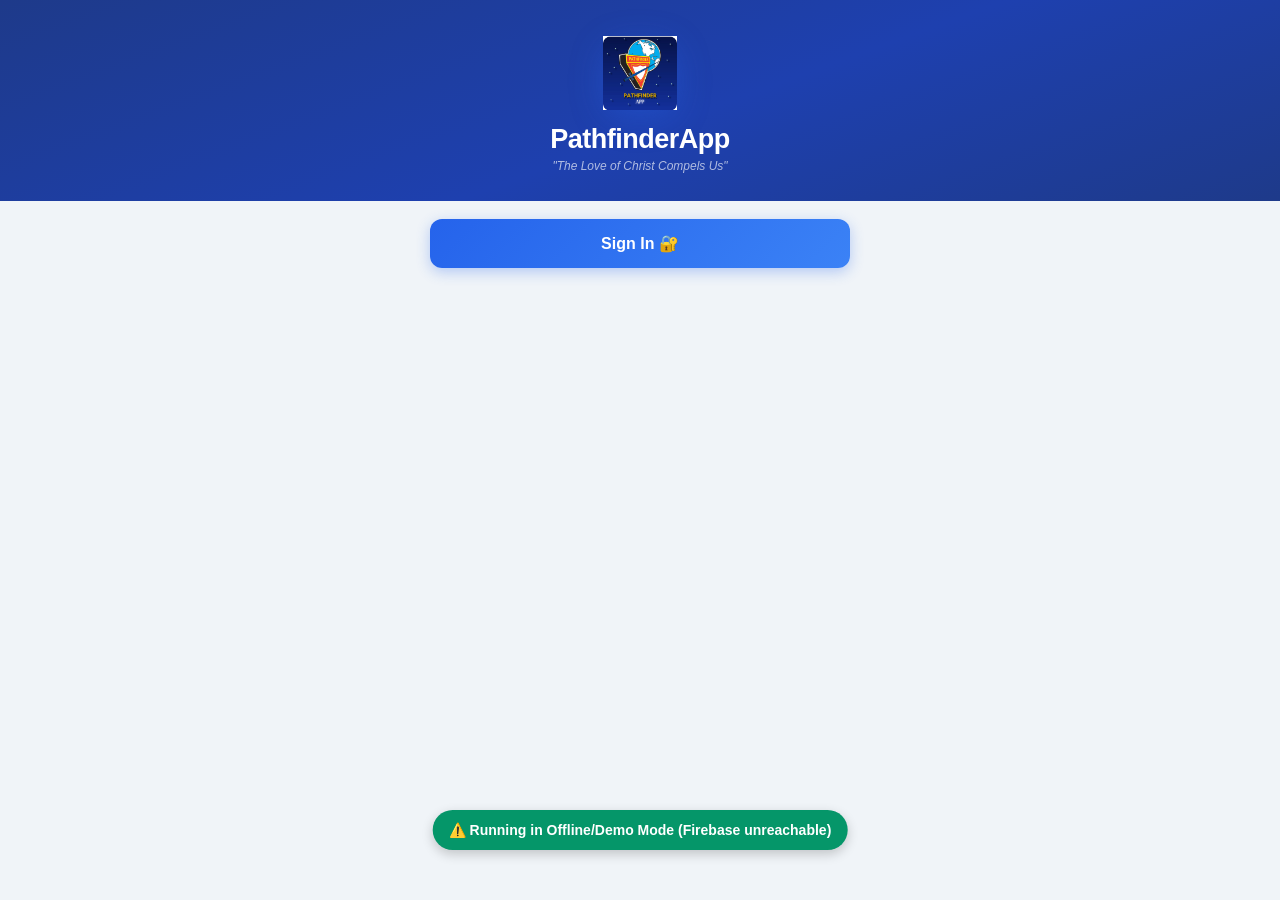
==== commit 59667408: "updated app file" ====
--- a/index.html
+++ b/index.html
@@ -1,4 +1,4 @@
-﻿<!DOCTYPE html>
+<!DOCTYPE html>
 <html lang="en" data-theme="light">
 
 <head>
@@ -54,11 +54,11 @@
     <div class="sheet-menu">
       <div class="sheet-title">Add Attachment</div>
       <div class="sheet-btn" onclick="handleSheetAction('camera')">
-        <div style="font-size:24px">ðŸ“¸</div>
+        <div style="font-size:24px">Ã°Å¸â€œÂ¸</div>
         <div style="flex:1;font-weight:700">Take Photo</div>
       </div>
       <div class="sheet-btn" onclick="handleSheetAction('gallery')">
-        <div style="font-size:24px">ðŸ–¼ï¸</div>
+        <div style="font-size:24px">Ã°Å¸â€“Â¼Ã¯Â¸Â</div>
         <div style="flex:1;font-weight:700">Select from Gallery</div>
       </div>
       <button class="btn-main" style="background:var(--bg3);color:var(--txt);margin-top:10px"
@@ -71,7 +71,7 @@
 
   <div class="toast" id="toast"></div>
   
-  <!-- â•â•â•â•â•â•â•â•â•â• OFFLINE SCREEN â•â•â•â•â•â•â•â•â•â• -->
+  <!-- Ã¢â€¢ÂÃ¢â€¢ÂÃ¢â€¢ÂÃ¢â€¢ÂÃ¢â€¢ÂÃ¢â€¢ÂÃ¢â€¢ÂÃ¢â€¢ÂÃ¢â€¢ÂÃ¢â€¢Â OFFLINE SCREEN Ã¢â€¢ÂÃ¢â€¢ÂÃ¢â€¢ÂÃ¢â€¢ÂÃ¢â€¢ÂÃ¢â€¢ÂÃ¢â€¢ÂÃ¢â€¢ÂÃ¢â€¢ÂÃ¢â€¢Â -->
   <div class="full-screen" id="offline-screen" style="display:none">
     <div class="offline-card">
       <div class="offline-brand">
@@ -86,7 +86,7 @@
         </div>
         <div class="offline-title">Pathfinder App</div>
       </div>
-      <div class="offline-icon">ðŸŒ</div>
+      <div class="offline-icon">Ã°Å¸Å’Â</div>
       <div class="offline-title">Connection Lost</div>
       <p class="offline-msg">It looks like you're offline. Please check your internet connection to continue using the
         app.</p>
@@ -107,7 +107,7 @@
   </div>
 
 
-  <!-- â•â•â•â•â•â•â•â•â•â• SPLASH SCREEN â•â•â•â•â•â•â•â•â•â• -->
+  <!-- Ã¢â€¢ÂÃ¢â€¢ÂÃ¢â€¢ÂÃ¢â€¢ÂÃ¢â€¢ÂÃ¢â€¢ÂÃ¢â€¢ÂÃ¢â€¢ÂÃ¢â€¢ÂÃ¢â€¢Â SPLASH SCREEN Ã¢â€¢ÂÃ¢â€¢ÂÃ¢â€¢ÂÃ¢â€¢ÂÃ¢â€¢ÂÃ¢â€¢ÂÃ¢â€¢ÂÃ¢â€¢ÂÃ¢â€¢ÂÃ¢â€¢Â -->
   <div id="splash-screen" style="display:none">
     <div class="splash-logo"><img
         src="[data-uri]"
@@ -123,7 +123,7 @@
     </div>
   </div>
 
-  <!-- â•â•â•â•â•â•â•â•â•â• OFFLINE SCREEN â•â•â•â•â•â•â•â•â•â• -->
+  <!-- Ã¢â€¢ÂÃ¢â€¢ÂÃ¢â€¢ÂÃ¢â€¢ÂÃ¢â€¢ÂÃ¢â€¢ÂÃ¢â€¢ÂÃ¢â€¢ÂÃ¢â€¢ÂÃ¢â€¢Â OFFLINE SCREEN Ã¢â€¢ÂÃ¢â€¢ÂÃ¢â€¢ÂÃ¢â€¢ÂÃ¢â€¢ÂÃ¢â€¢ÂÃ¢â€¢ÂÃ¢â€¢ÂÃ¢â€¢ÂÃ¢â€¢Â -->
   <div class="screen" id="offline-screen" style="display:none">
     <div class="offline-card">
       <div class="offline-brand">
@@ -133,7 +133,7 @@
         <div style="font-size:20px;font-weight:900;color:var(--txt);letter-spacing:1px;text-transform:uppercase;">
           Pathfinder</div>
       </div>
-      <div class="offline-icon">ðŸ“¡</div>
+      <div class="offline-icon">Ã°Å¸â€œÂ¡</div>
       <div class="offline-title">No Internet Connection</div>
       <div class="offline-msg">PathfinderApp needs the internet to sync data, messages, and accounts with your
         Pathfinder Club.</div>
@@ -149,17 +149,17 @@
           <div class="offline-step-num">3</div><span>Tap <strong>Try Again</strong> below</span>
         </div>
       </div>
-      <button class="retry-btn" onclick="retryConnection()">ðŸ”„ Try Again</button>
+      <button class="retry-btn" onclick="retryConnection()">Ã°Å¸â€â€ž Try Again</button>
     </div>
   </div>
 
-  <!-- â•â•â•â•â•â•â•â•â•â• LOADING â•â•â•â•â•â•â•â•â•â• -->
+  <!-- Ã¢â€¢ÂÃ¢â€¢ÂÃ¢â€¢ÂÃ¢â€¢ÂÃ¢â€¢ÂÃ¢â€¢ÂÃ¢â€¢ÂÃ¢â€¢ÂÃ¢â€¢ÂÃ¢â€¢Â LOADING Ã¢â€¢ÂÃ¢â€¢ÂÃ¢â€¢ÂÃ¢â€¢ÂÃ¢â€¢ÂÃ¢â€¢ÂÃ¢â€¢ÂÃ¢â€¢ÂÃ¢â€¢ÂÃ¢â€¢Â -->
   <div id="loading-screen" style="display:none">
     <div class="spin"></div>
     <div style="margin-top:20px;font-size:14px;color:var(--mut)" id="load-txt">Loading...</div>
   </div>
 
-  <!-- â•â•â•â•â•â•â•â•â•â• AUTH SCREEN â•â•â•â•â•â•â•â•â•â• -->
+  <!-- Ã¢â€¢ÂÃ¢â€¢ÂÃ¢â€¢ÂÃ¢â€¢ÂÃ¢â€¢ÂÃ¢â€¢ÂÃ¢â€¢ÂÃ¢â€¢ÂÃ¢â€¢ÂÃ¢â€¢Â AUTH SCREEN Ã¢â€¢ÂÃ¢â€¢ÂÃ¢â€¢ÂÃ¢â€¢ÂÃ¢â€¢ÂÃ¢â€¢ÂÃ¢â€¢ÂÃ¢â€¢ÂÃ¢â€¢ÂÃ¢â€¢Â -->
   <div class="screen active" id="auth-screen">
     <div class="hero">
       <div class="hero-logo"><img
@@ -169,41 +169,33 @@
       <div class="hero-tag">"The Love of Christ Compels Us"</div>
     </div>
     <div class="auth-wrap">
-      <!-- SIGN IN -->
-      <div id="form-si">
+      <!-- Sign In 🔐<div id="form-si">
         <div id="si-mode-bar"></div>
         <label class="lbl" style="margin-top:14px">I am a...</label>
         <div class="role-row-3">
-          <div class="r-btn" id="rb-student" onclick="pickRole('student')"><span
-              style="font-size:20px;display:block;margin-bottom:3px">ðŸ‘¦</span>Student</div>
-          <div class="r-btn" id="rb-instructor" onclick="pickRole('instructor')"><span
-              style="font-size:20px;display:block;margin-bottom:3px">ðŸ‘©â€ðŸ«</span>Instructor</div>
-          <div class="r-btn" id="rb-director" onclick="pickRole('director')"><span
-              style="font-size:20px;display:block;margin-bottom:3px">ðŸŽ–</span>Director</div>
+          <div class="r-btn" id="rb-student" onclick="pickRole('student')"><span style="font-size:20px;display:block;margin-bottom:3px">👦</span>Student</div>
+          <div class="r-btn" id="rb-instructor" onclick="pickRole('instructor')"><span style="font-size:20px;display:block;margin-bottom:3px">👩‍🏫</span>Instructor</div>
+          <div class="r-btn" id="rb-director" onclick="pickRole('director')"><span style="font-size:20px;display:block;margin-bottom:3px">🎖️</span>Director</div>
         </div>
         <!-- Director sub-role -->
         <div id="dir-subrole" style="display:none">
           <label class="lbl">Director Type</label>
           <div class="role-row">
-            <div class="r-btn" id="rb-director-main" onclick="pickDirType('director')"><span
-                style="font-size:20px;display:block;margin-bottom:3px">ðŸŽ–</span>Director</div>
-            <div class="r-btn" id="rb-deputy" onclick="pickDirType('deputy')"><span
-                style="font-size:20px;display:block;margin-bottom:3px">ðŸ³ï¸</span>Deputy Director</div>
+            <div class="r-btn" id="rb-director-main" onclick="pickDirType('director')"><span style="font-size:20px;display:block;margin-bottom:3px">🎖️</span>Director</div>
+            <div class="r-btn" id="rb-deputy" onclick="pickDirType('deputy')"><span style="font-size:20px;display:block;margin-bottom:3px">🧑‍✈️</span>Deputy Director</div>
           </div>
         </div>
         <div id="cls-picker" style="display:none">
           <label class="lbl" style="margin-top:12px">Select Your Investiture Class</label>
           <div class="cls-grid" id="cls-grid"></div>
-          <div class="mg-info" id="mg-note" style="display:none">ðŸ… <span><strong>Master Guide</strong> is the highest
-              AY leadership level â€” for instructors/leaders ages 16+.</span></div>
+          <div class="mg-info" id="mg-note" style="display:none">Ã°Å¸Ââ€¦ <span><strong>Master Guide</strong> is the highest
+              AY leadership level Ã¢â‚¬â€ for instructors/leaders ages 16+.</span></div>
         </div>
         <div id="slot-picker" style="display:none">
           <label class="lbl" style="margin-top:12px">Instructor Position</label>
           <div class="role-row">
-            <div class="r-btn s" id="rb-slot1" onclick="pickSlot('slot1')"><span
-                style="font-size:18px;display:block;margin-bottom:3px">1ï¸âƒ£</span>Instructor 1</div>
-            <div class="r-btn" id="rb-slot2" onclick="pickSlot('slot2')"><span
-                style="font-size:18px;display:block;margin-bottom:3px">2ï¸âƒ£</span>Instructor 2</div>
+            <div class="r-btn s" id="rb-slot1" onclick="pickSlot('slot1')"><span style="font-size:18px;display:block;margin-bottom:3px">1️⃣</span>Instructor 1</div>
+            <div class="r-btn" id="rb-slot2" onclick="pickSlot('slot2')"><span style="font-size:18px;display:block;margin-bottom:3px">2️⃣</span>Instructor 2</div>
           </div>
           <div style="font-size:11px;color:var(--mut);margin-top:6px;line-height:1.5">Each class can have 2 instructors.
             If slot is already taken the app will let you know.</div>
@@ -311,12 +303,12 @@
         </div>
         
         <div class="err" id="si-err"></div>
-        <button class="btn-main" onclick="doSignIn()">Sign In â†’</button>
+        <button class="btn-main" onclick="doSignIn()">Sign In 🔐</button>
       </div>
     </div>
   </div>
 
-  <!-- â•â•â•â•â•â•â•â•â•â• MAIN APP â•â•â•â•â•â•â•â•â•â• -->
+  <!-- Ã¢â€¢ÂÃ¢â€¢ÂÃ¢â€¢ÂÃ¢â€¢ÂÃ¢â€¢ÂÃ¢â€¢ÂÃ¢â€¢ÂÃ¢â€¢ÂÃ¢â€¢ÂÃ¢â€¢Â MAIN APP Ã¢â€¢ÂÃ¢â€¢ÂÃ¢â€¢ÂÃ¢â€¢ÂÃ¢â€¢ÂÃ¢â€¢ÂÃ¢â€¢ÂÃ¢â€¢ÂÃ¢â€¢ÂÃ¢â€¢Â -->
   <div class="screen" id="main-screen" style="display:none">
     <div class="hdr">
       <div class="hdr-logo"><img
@@ -328,7 +320,7 @@
       </div>
       <div class="hdr-actions">
         <span id="hdr-mode" style="font-size:11px;color:var(--mut)"></span>
-        <div class="icon-btn" onclick="swTab('settings')" title="Settings">âš™ï¸</div>
+        <div class="icon-btn" onclick="swTab('settings')" title="Settings">Ã¢Å¡â„¢Ã¯Â¸Â</div>
         <div class="av" id="hdr-av" onclick="doSignOut()" title="Tap to sign out" style="cursor:pointer"></div>
       </div>
     </div>
@@ -345,7 +337,7 @@
       <div class="sgrid" id="hm-sections"></div>
       <!-- AI Today's Tip -->
       <div class="card" id="ai-tip-card" style="display:none">
-        <div class="ct">âœ¨ AI DAILY TIP</div>
+        <div class="ct">Ã¢Å“Â¨ AI DAILY TIP</div>
         <div id="ai-tip-text" style="font-size:14px;color:var(--txt);line-height:1.6"></div>
         <div style="font-size:11px;color:var(--mut);margin-top:6px">Powered by PathfinderAI</div>
       </div>
@@ -358,15 +350,15 @@
     </div>
     <div class="mbar" id="mbar">
       <input class="minp" id="minp" placeholder="Send a message...">
-      <button class="msnd" onclick="sendMsg()">âž¤</button>
+      <button class="msnd" onclick="sendMsg()">Ã¢Å¾Â¤</button>
     </div>
 
     <!-- STUDENTS PANEL -->
     <div class="con" id="tab-students" style="display:none">
       <div class="sh">My Panel</div>
       <div class="tabs">
-        <div class="tab a" onclick="subTab('students','scores')">ðŸ“Š Scores</div>
-        <div class="tab" onclick="subTab('students','uploads')">ðŸ“¤ Uploads</div>
+        <div class="tab a" onclick="subTab('students','scores')">Ã°Å¸â€œÅ  Scores</div>
+        <div class="tab" onclick="subTab('students','uploads')">Ã°Å¸â€œÂ¤ Uploads</div>
       </div>
       <div id="sub-students-scores">
         <div class="card">
@@ -380,8 +372,8 @@
       </div>
       <div id="sub-students-uploads" style="display:none">
         <div class="tabs">
-          <div class="tab a" onclick="upTab('requirements')">ðŸ“‹ Req. Book</div>
-          <div class="tab" onclick="upTab('honors')">ðŸ… Honors</div>
+          <div class="tab a" onclick="upTab('requirements')">Ã°Å¸â€œâ€¹ Req. Book</div>
+          <div class="tab" onclick="upTab('honors')">Ã°Å¸Ââ€¦ Honors</div>
         </div>
 
         <div id="up-honors" style="display:none">
@@ -404,11 +396,11 @@
             </div>
 
             <div style="display:flex;gap:10px;margin-bottom:10px">
-              <button class="sbtn" style="flex:1;background:var(--mut)" onclick="requestImageFromApp('honor')">ðŸ“¸ Take Photo</button>
-              <button class="sbtn" style="flex:1;background:var(--bg3);color:var(--txt)" onclick="document.getElementById('gallery-input-honor').click()">ðŸ–¼ï¸ Gallery</button>
+              <button class="sbtn" style="flex:1;background:var(--mut)" onclick="requestImageFromApp('honor')">Ã°Å¸â€œÂ¸ Take Photo</button>
+              <button class="sbtn" style="flex:1;background:var(--bg3);color:var(--txt)" onclick="document.getElementById('gallery-input-honor').click()">Ã°Å¸â€“Â¼Ã¯Â¸Â Gallery</button>
             </div>
             <input type="file" id="gallery-input-honor" style="display:none" accept="image/*" onchange="handleGalleryUpload(this, 'honor')">
-            <button class="sbtn" style="background:linear-gradient(135deg,var(--accent),#3b82f6)" onclick="submitHonorDirect()">ðŸ“¤ Submit Honor to Instructor</button>
+            <button class="sbtn" style="background:linear-gradient(135deg,var(--accent),#3b82f6)" onclick="submitHonorDirect()">Ã°Å¸â€œÂ¤ Submit Honor to Instructor</button>
             
             <div style="margin-top:25px">
               <div class="ct">SUBMISSION HISTORY</div>
@@ -447,11 +439,11 @@
               </div>
 
               <div style="display:flex;gap:10px;margin-bottom:10px">
-                <button class="sbtn" style="flex:1;background:var(--mut)" onclick="triggerPhoto('requirement')">ðŸ“¸ Take Photo</button>
-                <button class="sbtn" style="flex:1;background:var(--bg3);color:var(--txt)" onclick="document.getElementById('gallery-input-requirement').click()">ðŸ–¼ï¸ Gallery</button>
+                <button class="sbtn" style="flex:1;background:var(--mut)" onclick="triggerPhoto('requirement')">Ã°Å¸â€œÂ¸ Take Photo</button>
+                <button class="sbtn" style="flex:1;background:var(--bg3);color:var(--txt)" onclick="document.getElementById('gallery-input-requirement').click()">Ã°Å¸â€“Â¼Ã¯Â¸Â Gallery</button>
               </div>
               <input type="file" id="gallery-input-requirement" style="display:none" accept="image/*" onchange="handleGalleryUpload(this, 'requirement')">
-              <button class="sbtn" style="background:linear-gradient(135deg,var(--accent),#3b82f6)" onclick="submitRequirementDirect()">ðŸ“¤ Submit Requirement</button>
+              <button class="sbtn" style="background:linear-gradient(135deg,var(--accent),#3b82f6)" onclick="submitRequirementDirect()">Ã°Å¸â€œÂ¤ Submit Requirement</button>
             </div>
             <div style="margin-top:25px">
               <div class="ct">SUBMISSION HISTORY</div>
@@ -466,9 +458,9 @@
     <div class="con" id="tab-instructors" style="display:none">
       <div class="sh">Instructor Panel</div>
       <div class="tabs">
-        <div class="tab a" onclick="subTab('instructors','attendance')">âœ… Attend.</div>
-        <div class="tab" onclick="subTab('instructors','assessment')">ðŸ“‹ Scoring</div>
-        <div class="tab" onclick="subTab('instructors','stuuploads')">ðŸ“¤ All Uploads</div>
+        <div class="tab a" onclick="subTab('instructors','attendance')">Ã¢Å“â€¦ Attend.</div>
+        <div class="tab" onclick="subTab('instructors','assessment')">Ã°Å¸â€œâ€¹ Scoring</div>
+        <div class="tab" onclick="subTab('instructors','stuuploads')">Ã°Å¸â€œÂ¤ All Uploads</div>
       </div>
       <div id="sub-instructors-attendance">
         <!-- Student & Date Selection -->
@@ -486,13 +478,13 @@
           <div style="display:flex;align-items:center;justify-content:space-between;margin-bottom:10px">
             <div class="ct" style="margin-bottom:0; font-size:14px">MARK STATUS</div>
             <button id="att-update-btn" onclick="unlockAtt()"
-              style="display:none;background:var(--amb);border:none;border-radius:8px;padding:6px 12px;color:#fff;font-size:11px;font-weight:700;cursor:pointer">âœï¸
+              style="display:none;background:var(--amb);border:none;border-radius:8px;padding:6px 12px;color:#fff;font-size:11px;font-weight:700;cursor:pointer">Ã¢Å“ÂÃ¯Â¸Â
               Update</button>
           </div>
           
           <div id="att-saved-banner"
             style="display:none;background:rgba(5,150,105,.1);border:1px solid rgba(5,150,105,.3);border-radius:8px;padding:8px 12px;font-size:12px;color:var(--a2);margin-bottom:10px">
-            âœ… Attendance saved. Tap Update to make changes.</div>
+            Ã¢Å“â€¦ Attendance saved. Tap Update to make changes.</div>
 
           <div id="att-marking-actions" style="display:flex;gap:10px;margin-bottom:15px">
             <button id="btn-att-p" class="sbtn" style="flex:1; background:var(--a2)" onclick="markIndivAtt('p')">Present</button>
@@ -513,8 +505,8 @@
       </div>
       <div id="sub-instructors-assessment" style="display:none">
         <div class="tabs" style="margin-top:10px; background:var(--bg3); border-radius:12px; padding:4px">
-          <div class="tab a" id="score-tab-req" onclick="setScoreCat('requirements', this)" style="flex:1; font-size:11px">ðŸ““ Req. Book</div>
-          <div class="tab" id="score-tab-hon" onclick="setScoreCat('honors', this)" style="flex:1; font-size:11px">ðŸ… Honors</div>
+          <div class="tab a" id="score-tab-req" onclick="setScoreCat('requirements', this)" style="flex:1; font-size:11px">Ã°Å¸â€œâ€œ Req. Book</div>
+          <div class="tab" id="score-tab-hon" onclick="setScoreCat('honors', this)" style="flex:1; font-size:11px">Ã°Å¸Ââ€¦ Honors</div>
         </div>
 
         <div class="card" style="margin-top:15px; padding:12px">
@@ -533,30 +525,30 @@
           <div class="modal-content" style="max-width:400px">
             <div style="display:flex;justify-content:space-between;align-items:center;margin-bottom:15px">
                <div class="sh" style="margin:0">Evaluate Work</div>
-               <div onclick="id('eval-card').style.display='none'" style="cursor:pointer;font-size:20px">âœ•</div>
+               <div onclick="id('eval-card').style.display='none'" style="cursor:pointer;font-size:20px">Ã¢Å“â€¢</div>
             </div>
             
             <img id="eval-img" src="" style="width:100%; height:200px; object-fit:contain; background:#000; border-radius:8px; margin-bottom:15px">
             
             <div class="card" style="padding:15px; margin-bottom:15px">
               <div style="display:flex;align-items:center;gap:10px;margin-bottom:15px">
-                <div style="font-size:12px;color:var(--mut);width:100px;flex-shrink:0">âœ¨ Neatness</div>
+                <div style="font-size:12px;color:var(--mut);width:100px;flex-shrink:0">Ã¢Å“Â¨ Neatness</div>
                 <div class="stars-eval" id="stars-n">
-                   <span data-val="1" onclick="setEvalSc('n',1)">â˜…</span><span data-val="2" onclick="setEvalSc('n',2)">â˜…</span><span data-val="3" onclick="setEvalSc('n',3)">â˜…</span><span data-val="4" onclick="setEvalSc('n',4)">â˜…</span><span data-val="5" onclick="setEvalSc('n',5)">â˜…</span>
+                   <span data-val="1" onclick="setEvalSc('n',1)">Ã¢Ëœâ€¦</span><span data-val="2" onclick="setEvalSc('n',2)">Ã¢Ëœâ€¦</span><span data-val="3" onclick="setEvalSc('n',3)">Ã¢Ëœâ€¦</span><span data-val="4" onclick="setEvalSc('n',4)">Ã¢Ëœâ€¦</span><span data-val="5" onclick="setEvalSc('n',5)">Ã¢Ëœâ€¦</span>
                 </div>
                 <div style="font-size:12px;color:var(--mut);min-width:26px" id="eval-sv-n">0/5</div>
               </div>
 
               <div style="display:flex;align-items:center;gap:10px">
-                <div style="font-size:12px;color:var(--mut);width:100px;flex-shrink:0">ðŸ“ Subject Clarity</div>
+                <div style="font-size:12px;color:var(--mut);width:100px;flex-shrink:0">Ã°Å¸â€œÂ Subject Clarity</div>
                 <div class="stars-eval" id="stars-c">
-                   <span data-val="1" onclick="setEvalSc('c',1)">â˜…</span><span data-val="2" onclick="setEvalSc('c',2)">â˜…</span><span data-val="3" onclick="setEvalSc('c',3)">â˜…</span><span data-val="4" onclick="setEvalSc('c',4)">â˜…</span><span data-val="5" onclick="setEvalSc('c',5)">â˜…</span>
+                   <span data-val="1" onclick="setEvalSc('c',1)">Ã¢Ëœâ€¦</span><span data-val="2" onclick="setEvalSc('c',2)">Ã¢Ëœâ€¦</span><span data-val="3" onclick="setEvalSc('c',3)">Ã¢Ëœâ€¦</span><span data-val="4" onclick="setEvalSc('c',4)">Ã¢Ëœâ€¦</span><span data-val="5" onclick="setEvalSc('c',5)">Ã¢Ëœâ€¦</span>
                 </div>
                 <div style="font-size:12px;color:var(--mut);min-width:26px" id="eval-sv-c">0/5</div>
               </div>
             </div>
 
-            <button class="sbtn" style="background:var(--accent)" onclick="saveEvaluation()">Save Grade âœ…</button>
+            <button class="sbtn" style="background:var(--accent)" onclick="saveEvaluation()">Save Grade Ã¢Å“â€¦</button>
           </div>
         </div>
       </div>
@@ -568,20 +560,20 @@
       <div id="sub-instructors-stuuploads" style="display:none">
         <div class="ct">STUDENT UPLOADS</div>
         <div style="font-size:12px;color:var(--mut);margin-bottom:12px;line-height:1.5">
-          All files uploaded by students â€” journals, requirement pages, and more.
+          All files uploaded by students Ã¢â‚¬â€ journals, requirement pages, and more.
         </div>
         <div class="tabs">
-          <div class="tab a" onclick="instUploadTab('requirements')">ðŸ“‹ Req. Pages</div>
-          <div class="tab" onclick="instUploadTab('honors')">ðŸ… Honors</div>
-          <div class="tab" onclick="instUploadTab('all')">ðŸ“ All</div>
+          <div class="tab a" onclick="instUploadTab('requirements')">Ã°Å¸â€œâ€¹ Req. Pages</div>
+          <div class="tab" onclick="instUploadTab('honors')">Ã°Å¸Ââ€¦ Honors</div>
+          <div class="tab" onclick="instUploadTab('all')">Ã°Å¸â€œÂ All</div>
         </div>
         <select class="inp" id="uploads-stu-sel" style="margin-bottom:12px"
           onchange="loadInstUploads(instCurrentUploadTab, this.value)">
-          <option value="all">â€” All Students â€”</option>
+          <option value="all">Ã¢â‚¬â€ All Students Ã¢â‚¬â€</option>
         </select>
         <div id="inst-uploads-list"></div>
         <button class="sbtn" style="background:linear-gradient(135deg,var(--accent),#3b82f6);margin-top:4px"
-          id="refresh-uploads-btn" onclick="loadInstUploads(instCurrentUploadTab, document.getElementById('uploads-stu-sel').value)">ðŸ”„ Refresh History</button>
+          id="refresh-uploads-btn" onclick="loadInstUploads(instCurrentUploadTab, document.getElementById('uploads-stu-sel').value)">Ã°Å¸â€â€ž Refresh History</button>
       </div>
 
     </div>
@@ -590,7 +582,7 @@
 
     <!-- DEVOTION -->
     <div class="con" id="tab-devotion" style="display:none">
-      <div class="sh">Daily Devotion ðŸ“–</div>
+      <div class="sh">Daily Devotion Ã°Å¸â€œâ€“</div>
 
       <!-- Student View -->
       <div id="dev-student-view" style="display:none">
@@ -620,7 +612,7 @@
         <div id="dev-journal-dash" style="display:none;margin-top:20px">
           <div style="display:flex;justify-content:space-between;align-items:center;margin-bottom:10px">
             <div class="ct" style="margin-bottom:0">JOURNALS FOR: <span id="dev-dash-date"></span></div>
-            <button class="sbtn" style="width:auto;padding:4px 10px;font-size:11px" onclick="closeJournalDash()">âœ• Close</button>
+            <button class="sbtn" style="width:auto;padding:4px 10px;font-size:11px" onclick="closeJournalDash()">Ã¢Å“â€¢ Close</button>
           </div>
           <div id="dev-journal-list"></div>
         </div>
@@ -637,17 +629,17 @@
 
     <!-- MASTER GUIDE -->
     <div class="con" id="tab-masterguide" style="display:none">
-      <div class="sh">Master Guide ðŸ…</div>
+      <div class="sh">Master Guide Ã°Å¸Ââ€¦</div>
       <div class="mgsec">
-        <div class="mghdr">ðŸŽ“ About Master Guide</div>
+        <div class="mghdr">Ã°Å¸Å½â€œ About Master Guide</div>
         <div style="font-size:12px;color:var(--mut);line-height:1.65">The Master Guide is the highest level of Adventist
-          Youth Ministries â€” the <em>"PhD of Youth Ministry."</em> It trains leaders for Adventurer, Pathfinder &amp;
+          Youth Ministries Ã¢â‚¬â€ the <em>"PhD of Youth Ministry."</em> It trains leaders for Adventurer, Pathfinder &amp;
           Youth Ministry roles. Ages 16+ to start, 18+ at investiture.</div>
       </div>
       <div class="tabs">
-        <div class="tab a" onclick="mgTab('curriculum')">ðŸ“š Curriculum</div>
-        <div class="tab" onclick="mgTab('candidates')">ðŸ‘¥ Candidates</div>
-        <div class="tab" onclick="mgTab('portfolio')">ðŸ“ Portfolio</div>
+        <div class="tab a" onclick="mgTab('curriculum')">Ã°Å¸â€œÅ¡ Curriculum</div>
+        <div class="tab" onclick="mgTab('candidates')">Ã°Å¸â€˜Â¥ Candidates</div>
+        <div class="tab" onclick="mgTab('portfolio')">Ã°Å¸â€œÂ Portfolio</div>
       </div>
       <div id="mg-curriculum">
         <div class="ct">6 CURRICULUM AREAS</div>
@@ -660,7 +652,7 @@
       <div id="mg-portfolio" style="display:none">
         <div class="ct">MY PORTFOLIO</div>
         <div class="upz" onclick="requestImageFromApp('mgport')">
-          <div style="font-size:28px;margin-bottom:6px">ðŸ“</div>
+          <div style="font-size:28px;margin-bottom:6px">Ã°Å¸â€œÂ</div>
           <div style="font-weight:700;margin-bottom:3px">Upload Portfolio Item</div>
           <div style="font-size:12px;color:var(--mut)">Reports, reflections, certificates</div>
         </div>
@@ -680,7 +672,7 @@
 
     <!-- SETTINGS -->
     <div class="con" id="tab-settings" style="display:none">
-      <div class="sh">Settings âš™ï¸</div>
+      <div class="sh">Settings Ã¢Å¡â„¢Ã¯Â¸Â</div>
 
       <!-- Profile -->
       <div class="set-section">
@@ -695,29 +687,29 @@
 
       <!-- Theme -->
       <div class="set-section">
-        <div class="set-title">ðŸŽ¨ App Theme</div>
+        <div class="set-title">Ã°Å¸Å½Â¨ App Theme</div>
         <div class="theme-grid">
           <div class="theme-btn s" id="thm-light" onclick="setTheme('light')">
             <div class="theme-swatch"
-              style="background:linear-gradient(135deg,#f0f4f8,#ffffff);border:1px solid #d1dae6"></div>Light â˜€ï¸
+              style="background:linear-gradient(135deg,#f0f4f8,#ffffff);border:1px solid #d1dae6"></div>Light Ã¢Ëœâ‚¬Ã¯Â¸Â
           </div>
           <div class="theme-btn" id="thm-dark" onclick="setTheme('dark')">
-            <div class="theme-swatch" style="background:linear-gradient(135deg,#0f1923,#1a2535)"></div>Dark ðŸŒ™
+            <div class="theme-swatch" style="background:linear-gradient(135deg,#0f1923,#1a2535)"></div>Dark Ã°Å¸Å’â„¢
           </div>
           <div class="theme-btn" id="thm-blue" onclick="setTheme('blue')">
             <div class="theme-swatch"
-              style="background:linear-gradient(135deg,#eff6ff,#dbeafe);border:1px solid #bfdbfe"></div>Sky Blue ðŸ’™
+              style="background:linear-gradient(135deg,#eff6ff,#dbeafe);border:1px solid #bfdbfe"></div>Sky Blue Ã°Å¸â€™â„¢
           </div>
           <div class="theme-btn" id="thm-green" onclick="setTheme('green')">
             <div class="theme-swatch"
-              style="background:linear-gradient(135deg,#f0fdf4,#dcfce7);border:1px solid #bbf7d0"></div>Nature ðŸŒ¿
+              style="background:linear-gradient(135deg,#f0fdf4,#dcfce7);border:1px solid #bbf7d0"></div>Nature Ã°Å¸Å’Â¿
           </div>
         </div>
       </div>
 
       <!-- Notifications -->
       <div class="set-section">
-        <div class="set-title">ðŸ”” AI Notifications</div>
+        <div class="set-title">Ã°Å¸â€â€ AI Notifications</div>
         <div class="set-row">
           <div>
             <div class="set-label">Attendance Reminder</div>
@@ -736,7 +728,7 @@
 
       <!-- Privacy -->
       <div class="set-section">
-        <div class="set-title">ðŸ”’ Privacy</div>
+        <div class="set-title">Ã°Å¸â€â€™ Privacy</div>
         <div class="set-row">
           <div>
             <div class="set-label">Class-only Messages</div>
@@ -755,11 +747,11 @@
 
       <!-- About -->
       <div class="set-section">
-        <div class="set-title">â„¹ï¸ About</div>
+        <div class="set-title">Ã¢â€žÂ¹Ã¯Â¸Â About</div>
         <div class="set-row" id="update-row" style="cursor:pointer" onclick="checkForUpdates()">
           <div>
             <div class="set-label">App Version</div>
-            <div class="set-sub" id="update-sub">PathfinderApp v6.6.9 â€” Tap to check for updates</div>
+            <div class="set-sub" id="update-sub">PathfinderApp v6.6.9 Ã¢â‚¬â€ Tap to check for updates</div>
           </div>
           <div class="badge bb" id="update-badge">v6.6.9</div>
         </div>
@@ -778,7 +770,7 @@
       <div
         style="background:var(--hdr-bg);padding:13px 16px;display:flex;align-items:center;gap:12px;border-bottom:1px solid var(--hdr-border);position:sticky;top:0;box-shadow:var(--shadow);">
         <button onclick="closeStudentModal()"
-          style="background:none;border:none;color:var(--accent);font-size:15px;font-weight:700;cursor:pointer;padding:4px 8px 4px 0">â€¹
+          style="background:none;border:none;color:var(--accent);font-size:15px;font-weight:700;cursor:pointer;padding:4px 8px 4px 0">Ã¢â‚¬Â¹
           Back</button>
         <div style="font-size:17px;font-weight:700;color:var(--txt)" id="modal-title">Student Details</div>
       </div>
@@ -791,7 +783,7 @@
       <div
         style="background:var(--hdr-bg);padding:13px 16px;display:flex;align-items:center;gap:12px;border-bottom:1px solid var(--hdr-border);position:sticky;top:0;box-shadow:var(--shadow);">
         <button onclick="closeClassModal()"
-          style="background:none;border:none;color:var(--accent);font-size:15px;font-weight:700;cursor:pointer;padding:4px 8px 4px 0">â€¹
+          style="background:none;border:none;color:var(--accent);font-size:15px;font-weight:700;cursor:pointer;padding:4px 8px 4px 0">Ã¢â‚¬Â¹
           Back</button>
         <div style="font-size:17px;font-weight:700;color:var(--txt)" id="class-modal-title">Class Members</div>
       </div>
@@ -804,7 +796,7 @@
       <div style="background:var(--bg2,#1e1e1e);width:100%;max-width:480px;border-radius:16px;padding:0;overflow:hidden;margin:auto">
         <div style="display:flex;justify-content:space-between;align-items:center;padding:16px;border-bottom:1px solid var(--brd,#333);position:sticky;top:0;background:var(--bg2,#1e1e1e)">
           <div id="class-overview-title" style="font-size:16px;font-weight:800"></div>
-          <div onclick="closeClassOverview()" style="cursor:pointer;font-size:22px;color:var(--mut)">âœ•</div>
+          <div onclick="closeClassOverview()" style="cursor:pointer;font-size:22px;color:var(--mut)">Ã¢Å“â€¢</div>
         </div>
         <div id="class-overview-body" style="padding:16px;max-height:75vh;overflow-y:auto"></div>
       </div>
@@ -814,16 +806,16 @@
     <div id="devotion-modal" style="display:none;position:fixed;top:0;left:0;width:100%;height:100%;background:rgba(0,0,0,0.6);z-index:9999;align-items:flex-end;justify-content:center">
       <div style="background:var(--bg2,#1e1e1e);width:100%;max-width:480px;border-radius:20px 20px 0 0;padding:20px;max-height:90vh;overflow-y:auto">
         <div style="display:flex;justify-content:space-between;align-items:center;margin-bottom:16px">
-          <div style="font-size:17px;font-weight:700">ðŸ““ Upload Journal</div>
-          <div onclick="closeDevotionModal()" style="cursor:pointer;font-size:22px;color:var(--mut)">âœ•</div>
+          <div style="font-size:17px;font-weight:700">Ã°Å¸â€œâ€œ Upload Journal</div>
+          <div onclick="closeDevotionModal()" style="cursor:pointer;font-size:22px;color:var(--mut)">Ã¢Å“â€¢</div>
         </div>
         <p style="font-size:13px;color:var(--mut);margin-bottom:16px">Take a photo of your journal entry for this devotion post.</p>
-        <button class="btn-main" style="margin-bottom:12px" onclick="requestImageFromApp('devotion')">ðŸ“· Choose / Take Photo</button>
+        <button class="btn-main" style="margin-bottom:12px" onclick="requestImageFromApp('devotion')">Ã°Å¸â€œÂ· Choose / Take Photo</button>
         <div id="dev-photo-preview" style="display:none;margin-bottom:12px;text-align:center;position:relative;">
           <button onclick="clearPendingUpload('devotion')" style="position:absolute;top:-10px;right:-10px;width:24px;height:24px;border-radius:50%;background:var(--red);color:#fff;border:none;font-weight:bold;cursor:pointer;display:flex;align-items:center;justify-content:center;font-size:14px;box-shadow:0 2px 4px rgba(0,0,0,0.3);">&times;</button>
           <img id="dev-preview-img" src="" style="width:100%;max-height:260px;object-fit:cover;border-radius:12px;border:1px solid var(--brd,#333)">
         </div>
-        <button id="dev-submit-btn" class="btn-main" style="display:none;background:var(--grn,#22c55e)" onclick="submitDevotionJournal()">âœ… Submit Journal</button>
+        <button id="dev-submit-btn" class="btn-main" style="display:none;background:var(--grn,#22c55e)" onclick="submitDevotionJournal()">Ã¢Å“â€¦ Submit Journal</button>
       </div>
     </div>
 
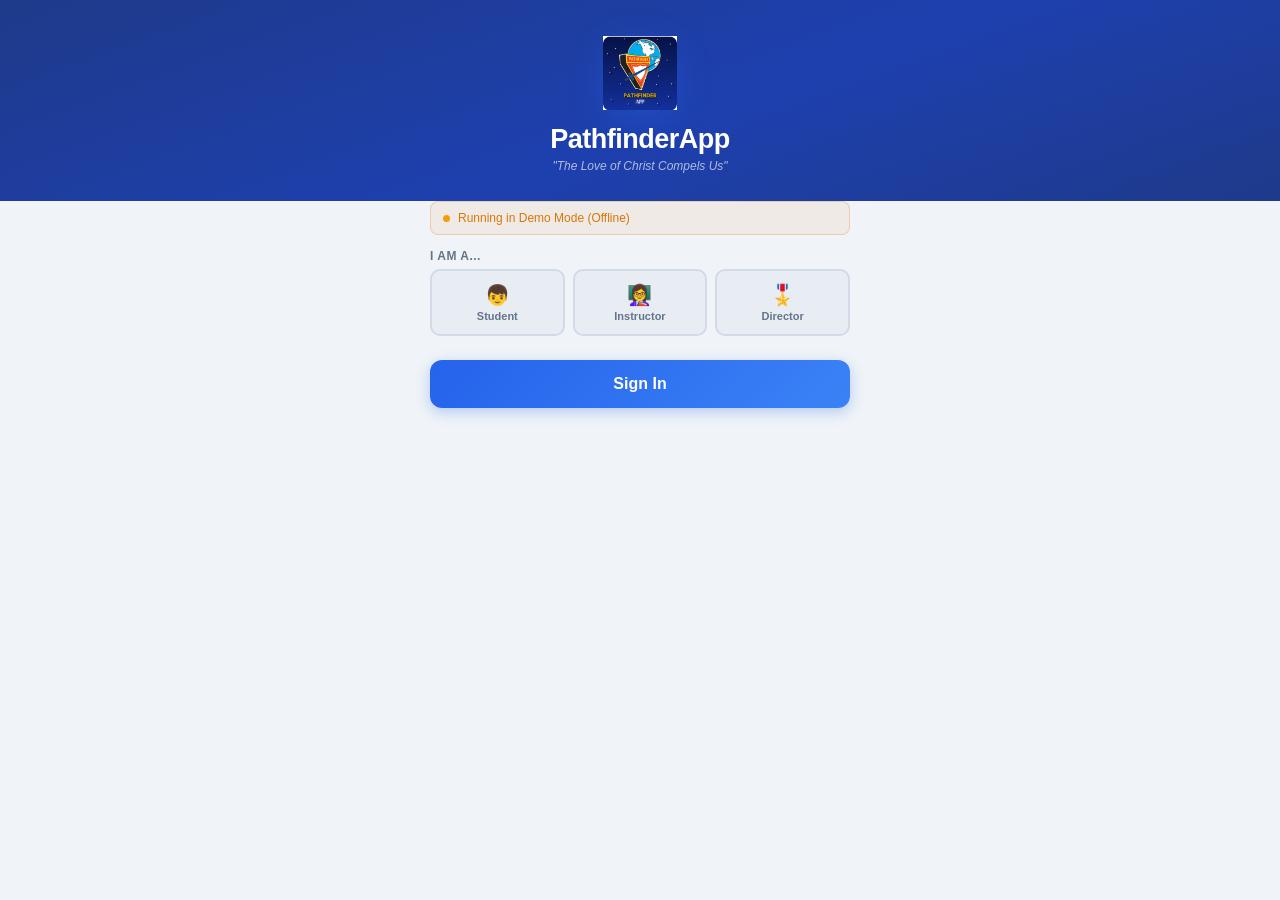
==== commit b580e774: "updated app file" ====
--- a/index.html
+++ b/index.html
@@ -1,4 +1,4 @@
-<!DOCTYPE html>
+﻿<!DOCTYPE html>
 <html lang="en" data-theme="light">
 
 <head>
@@ -52,13 +52,13 @@
   <!-- ACTION SHEET -->
   <div class="sheet-overlay" id="image-action-sheet" style="display:none">
     <div class="sheet-menu">
-      <div class="sheet-title">Add Attachment</div>
+      <div class="sheet-title"></div>
       <div class="sheet-btn" onclick="handleSheetAction('camera')">
-        <div style="font-size:24px">Ã°Å¸â€œÂ¸</div>
+        <div style="font-size:24px"></div>
         <div style="flex:1;font-weight:700">Take Photo</div>
       </div>
       <div class="sheet-btn" onclick="handleSheetAction('gallery')">
-        <div style="font-size:24px">Ã°Å¸â€“Â¼Ã¯Â¸Â</div>
+        <div style="font-size:24px"></div>
         <div style="flex:1;font-weight:700">Select from Gallery</div>
       </div>
       <button class="btn-main" style="background:var(--bg3);color:var(--txt);margin-top:10px"
@@ -71,7 +71,7 @@
 
   <div class="toast" id="toast"></div>
   
-  <!-- Ã¢â€¢ÂÃ¢â€¢ÂÃ¢â€¢ÂÃ¢â€¢ÂÃ¢â€¢ÂÃ¢â€¢ÂÃ¢â€¢ÂÃ¢â€¢ÂÃ¢â€¢ÂÃ¢â€¢Â OFFLINE SCREEN Ã¢â€¢ÂÃ¢â€¢ÂÃ¢â€¢ÂÃ¢â€¢ÂÃ¢â€¢ÂÃ¢â€¢ÂÃ¢â€¢ÂÃ¢â€¢ÂÃ¢â€¢ÂÃ¢â€¢Â -->
+  <!--  OFFLINE SCREEN  -->
   <div class="full-screen" id="offline-screen" style="display:none">
     <div class="offline-card">
       <div class="offline-brand">
@@ -86,7 +86,7 @@
         </div>
         <div class="offline-title">Pathfinder App</div>
       </div>
-      <div class="offline-icon">Ã°Å¸Å’Â</div>
+      <div class="offline-icon"></div>
       <div class="offline-title">Connection Lost</div>
       <p class="offline-msg">It looks like you're offline. Please check your internet connection to continue using the
         app.</p>
@@ -107,7 +107,7 @@
   </div>
 
 
-  <!-- Ã¢â€¢ÂÃ¢â€¢ÂÃ¢â€¢ÂÃ¢â€¢ÂÃ¢â€¢ÂÃ¢â€¢ÂÃ¢â€¢ÂÃ¢â€¢ÂÃ¢â€¢ÂÃ¢â€¢Â SPLASH SCREEN Ã¢â€¢ÂÃ¢â€¢ÂÃ¢â€¢ÂÃ¢â€¢ÂÃ¢â€¢ÂÃ¢â€¢ÂÃ¢â€¢ÂÃ¢â€¢ÂÃ¢â€¢ÂÃ¢â€¢Â -->
+  <!--  SPLASH SCREEN  -->
   <div id="splash-screen" style="display:none">
     <div class="splash-logo"><img
         src="[data-uri]"
@@ -123,7 +123,7 @@
     </div>
   </div>
 
-  <!-- Ã¢â€¢ÂÃ¢â€¢ÂÃ¢â€¢ÂÃ¢â€¢ÂÃ¢â€¢ÂÃ¢â€¢ÂÃ¢â€¢ÂÃ¢â€¢ÂÃ¢â€¢ÂÃ¢â€¢Â OFFLINE SCREEN Ã¢â€¢ÂÃ¢â€¢ÂÃ¢â€¢ÂÃ¢â€¢ÂÃ¢â€¢ÂÃ¢â€¢ÂÃ¢â€¢ÂÃ¢â€¢ÂÃ¢â€¢ÂÃ¢â€¢Â -->
+  <!--  OFFLINE SCREEN  -->
   <div class="screen" id="offline-screen" style="display:none">
     <div class="offline-card">
       <div class="offline-brand">
@@ -133,7 +133,7 @@
         <div style="font-size:20px;font-weight:900;color:var(--txt);letter-spacing:1px;text-transform:uppercase;">
           Pathfinder</div>
       </div>
-      <div class="offline-icon">Ã°Å¸â€œÂ¡</div>
+      <div class="offline-icon"></div>
       <div class="offline-title">No Internet Connection</div>
       <div class="offline-msg">PathfinderApp needs the internet to sync data, messages, and accounts with your
         Pathfinder Club.</div>
@@ -149,17 +149,17 @@
           <div class="offline-step-num">3</div><span>Tap <strong>Try Again</strong> below</span>
         </div>
       </div>
-      <button class="retry-btn" onclick="retryConnection()">Ã°Å¸â€â€ž Try Again</button>
+      <button class="retry-btn" onclick="retryConnection()"> Try Again</button>
     </div>
   </div>
 
-  <!-- Ã¢â€¢ÂÃ¢â€¢ÂÃ¢â€¢ÂÃ¢â€¢ÂÃ¢â€¢ÂÃ¢â€¢ÂÃ¢â€¢ÂÃ¢â€¢ÂÃ¢â€¢ÂÃ¢â€¢Â LOADING Ã¢â€¢ÂÃ¢â€¢ÂÃ¢â€¢ÂÃ¢â€¢ÂÃ¢â€¢ÂÃ¢â€¢ÂÃ¢â€¢ÂÃ¢â€¢ÂÃ¢â€¢ÂÃ¢â€¢Â -->
+  <!--  LOADING  -->
   <div id="loading-screen" style="display:none">
     <div class="spin"></div>
     <div style="margin-top:20px;font-size:14px;color:var(--mut)" id="load-txt">Loading...</div>
   </div>
 
-  <!-- Ã¢â€¢ÂÃ¢â€¢ÂÃ¢â€¢ÂÃ¢â€¢ÂÃ¢â€¢ÂÃ¢â€¢ÂÃ¢â€¢ÂÃ¢â€¢ÂÃ¢â€¢ÂÃ¢â€¢Â AUTH SCREEN Ã¢â€¢ÂÃ¢â€¢ÂÃ¢â€¢ÂÃ¢â€¢ÂÃ¢â€¢ÂÃ¢â€¢ÂÃ¢â€¢ÂÃ¢â€¢ÂÃ¢â€¢ÂÃ¢â€¢Â -->
+  <!--  AUTH SCREEN  -->
   <div class="screen active" id="auth-screen">
     <div class="hero">
       <div class="hero-logo"><img
@@ -169,33 +169,34 @@
       <div class="hero-tag">"The Love of Christ Compels Us"</div>
     </div>
     <div class="auth-wrap">
-      <!-- Sign In 🔐<div id="form-si">
+      <!-- SIGN IN -->
+      <div id="form-si">
         <div id="si-mode-bar"></div>
         <label class="lbl" style="margin-top:14px">I am a...</label>
-        <div class="role-row-3">
-          <div class="r-btn" id="rb-student" onclick="pickRole('student')"><span style="font-size:20px;display:block;margin-bottom:3px">👦</span>Student</div>
-          <div class="r-btn" id="rb-instructor" onclick="pickRole('instructor')"><span style="font-size:20px;display:block;margin-bottom:3px">👩‍🏫</span>Instructor</div>
-          <div class="r-btn" id="rb-director" onclick="pickRole('director')"><span style="font-size:20px;display:block;margin-bottom:3px">🎖️</span>Director</div>
-        </div>
-        <!-- Director sub-role -->
-        <div id="dir-subrole" style="display:none">
-          <label class="lbl">Director Type</label>
-          <div class="role-row">
-            <div class="r-btn" id="rb-director-main" onclick="pickDirType('director')"><span style="font-size:20px;display:block;margin-bottom:3px">🎖️</span>Director</div>
-            <div class="r-btn" id="rb-deputy" onclick="pickDirType('deputy')"><span style="font-size:20px;display:block;margin-bottom:3px">🧑‍✈️</span>Deputy Director</div>
-          </div>
+                <div class="role-row-3">
+          <div class="r-btn" id="rb-student" onclick="pickRole('student')"><span style="font-size:20px;display:block;margin-bottom:3px">👦</span>Student</div>
+          <div class="r-btn" id="rb-instructor" onclick="pickRole('instructor')"><span style="font-size:20px;display:block;margin-bottom:3px">👩‍🏫</span>Instructor</div>
+          <div class="r-btn" id="rb-director" onclick="pickRole('director')"><span style="font-size:20px;display:block;margin-bottom:3px">🎖️</span>Director</div>
+        </div>
+        <!-- Director sub-role -->
+        <div id="dir-subrole" style="display:none">
+          <label class="lbl">Director Type</label>
+          <div class="role-row">
+            <div class="r-btn" id="rb-director-main" onclick="pickDirType('director')"><span style="font-size:20px;display:block;margin-bottom:3px">🎖️</span>Director</div>
+            <div class="r-btn" id="rb-deputy" onclick="pickDirType('deputy')"><span style="font-size:20px;display:block;margin-bottom:3px">🧑‍✈️</span>Deputy Director</div>
+          </div>
         </div>
         <div id="cls-picker" style="display:none">
           <label class="lbl" style="margin-top:12px">Select Your Investiture Class</label>
           <div class="cls-grid" id="cls-grid"></div>
-          <div class="mg-info" id="mg-note" style="display:none">Ã°Å¸Ââ€¦ <span><strong>Master Guide</strong> is the highest
-              AY leadership level Ã¢â‚¬â€ for instructors/leaders ages 16+.</span></div>
+          <div class="mg-info" id="mg-note" style="display:none"> <span><strong>Master Guide</strong> is the highest
+              AY leadership level  for instructors/leaders ages 16+.</span></div>
         </div>
         <div id="slot-picker" style="display:none">
           <label class="lbl" style="margin-top:12px">Instructor Position</label>
           <div class="role-row">
-            <div class="r-btn s" id="rb-slot1" onclick="pickSlot('slot1')"><span style="font-size:18px;display:block;margin-bottom:3px">1️⃣</span>Instructor 1</div>
-            <div class="r-btn" id="rb-slot2" onclick="pickSlot('slot2')"><span style="font-size:18px;display:block;margin-bottom:3px">2️⃣</span>Instructor 2</div>
+            <div class="r-btn s" id="rb-slot1" onclick="pickSlot('slot1')"><span style="font-size:18px;display:block;margin-bottom:3px">1</span>Instructor 1</div>
+            <div class="r-btn" id="rb-slot2" onclick="pickSlot('slot2')"><span style="font-size:18px;display:block;margin-bottom:3px">2</span>Instructor 2</div>
           </div>
           <div style="font-size:11px;color:var(--mut);margin-top:6px;line-height:1.5">Each class can have 2 instructors.
             If slot is already taken the app will let you know.</div>
@@ -303,12 +304,12 @@
         </div>
         
         <div class="err" id="si-err"></div>
-        <button class="btn-main" onclick="doSignIn()">Sign In 🔐</button>
+        <button class="btn-main" onclick="doSignIn()">Sign In </button>
       </div>
     </div>
   </div>
 
-  <!-- Ã¢â€¢ÂÃ¢â€¢ÂÃ¢â€¢ÂÃ¢â€¢ÂÃ¢â€¢ÂÃ¢â€¢ÂÃ¢â€¢ÂÃ¢â€¢ÂÃ¢â€¢ÂÃ¢â€¢Â MAIN APP Ã¢â€¢ÂÃ¢â€¢ÂÃ¢â€¢ÂÃ¢â€¢ÂÃ¢â€¢ÂÃ¢â€¢ÂÃ¢â€¢ÂÃ¢â€¢ÂÃ¢â€¢ÂÃ¢â€¢Â -->
+  <!--  MAIN APP  -->
   <div class="screen" id="main-screen" style="display:none">
     <div class="hdr">
       <div class="hdr-logo"><img
@@ -320,7 +321,7 @@
       </div>
       <div class="hdr-actions">
         <span id="hdr-mode" style="font-size:11px;color:var(--mut)"></span>
-        <div class="icon-btn" onclick="swTab('settings')" title="Settings">Ã¢Å¡â„¢Ã¯Â¸Â</div>
+        <div class="icon-btn" onclick="swTab('settings')" title="Settings"></div>
         <div class="av" id="hdr-av" onclick="doSignOut()" title="Tap to sign out" style="cursor:pointer"></div>
       </div>
     </div>
@@ -337,7 +338,7 @@
       <div class="sgrid" id="hm-sections"></div>
       <!-- AI Today's Tip -->
       <div class="card" id="ai-tip-card" style="display:none">
-        <div class="ct">Ã¢Å“Â¨ AI DAILY TIP</div>
+        <div class="ct"> AI DAILY TIP</div>
         <div id="ai-tip-text" style="font-size:14px;color:var(--txt);line-height:1.6"></div>
         <div style="font-size:11px;color:var(--mut);margin-top:6px">Powered by PathfinderAI</div>
       </div>
@@ -350,15 +351,15 @@
     </div>
     <div class="mbar" id="mbar">
       <input class="minp" id="minp" placeholder="Send a message...">
-      <button class="msnd" onclick="sendMsg()">Ã¢Å¾Â¤</button>
+      <button class="msnd" onclick="sendMsg()"></button>
     </div>
 
     <!-- STUDENTS PANEL -->
     <div class="con" id="tab-students" style="display:none">
       <div class="sh">My Panel</div>
       <div class="tabs">
-        <div class="tab a" onclick="subTab('students','scores')">Ã°Å¸â€œÅ  Scores</div>
-        <div class="tab" onclick="subTab('students','uploads')">Ã°Å¸â€œÂ¤ Uploads</div>
+        <div class="tab a" onclick="subTab('students','scores')"> Scores</div>
+        <div class="tab" onclick="subTab('students','uploads')"> Uploads</div>
       </div>
       <div id="sub-students-scores">
         <div class="card">
@@ -366,14 +367,14 @@
           <div id="stu-scores"></div>
         </div>
         <div class="card">
-          <div class="ct">ATTENDANCE</div>
+          <div class="ct"></div>
           <div id="stu-att"></div>
         </div>
       </div>
       <div id="sub-students-uploads" style="display:none">
         <div class="tabs">
-          <div class="tab a" onclick="upTab('requirements')">Ã°Å¸â€œâ€¹ Req. Book</div>
-          <div class="tab" onclick="upTab('honors')">Ã°Å¸Ââ€¦ Honors</div>
+          <div class="tab a" onclick="upTab('requirements')"> Req. Book</div>
+          <div class="tab" onclick="upTab('honors')"> Honors</div>
         </div>
 
         <div id="up-honors" style="display:none">
@@ -396,11 +397,11 @@
             </div>
 
             <div style="display:flex;gap:10px;margin-bottom:10px">
-              <button class="sbtn" style="flex:1;background:var(--mut)" onclick="requestImageFromApp('honor')">Ã°Å¸â€œÂ¸ Take Photo</button>
-              <button class="sbtn" style="flex:1;background:var(--bg3);color:var(--txt)" onclick="document.getElementById('gallery-input-honor').click()">Ã°Å¸â€“Â¼Ã¯Â¸Â Gallery</button>
+              <button class="sbtn" style="flex:1;background:var(--mut)" onclick="requestImageFromApp('honor')"> Take Photo</button>
+              <button class="sbtn" style="flex:1;background:var(--bg3);color:var(--txt)" onclick="document.getElementById('gallery-input-honor').click()"> Gallery</button>
             </div>
             <input type="file" id="gallery-input-honor" style="display:none" accept="image/*" onchange="handleGalleryUpload(this, 'honor')">
-            <button class="sbtn" style="background:linear-gradient(135deg,var(--accent),#3b82f6)" onclick="submitHonorDirect()">Ã°Å¸â€œÂ¤ Submit Honor to Instructor</button>
+            <button class="sbtn" style="background:linear-gradient(135deg,var(--accent),#3b82f6)" onclick="submitHonorDirect()"> Submit Honor to Instructor</button>
             
             <div style="margin-top:25px">
               <div class="ct">SUBMISSION HISTORY</div>
@@ -439,11 +440,11 @@
               </div>
 
               <div style="display:flex;gap:10px;margin-bottom:10px">
-                <button class="sbtn" style="flex:1;background:var(--mut)" onclick="triggerPhoto('requirement')">Ã°Å¸â€œÂ¸ Take Photo</button>
-                <button class="sbtn" style="flex:1;background:var(--bg3);color:var(--txt)" onclick="document.getElementById('gallery-input-requirement').click()">Ã°Å¸â€“Â¼Ã¯Â¸Â Gallery</button>
+                <button class="sbtn" style="flex:1;background:var(--mut)" onclick="triggerPhoto('requirement')"> Take Photo</button>
+                <button class="sbtn" style="flex:1;background:var(--bg3);color:var(--txt)" onclick="document.getElementById('gallery-input-requirement').click()"> Gallery</button>
               </div>
               <input type="file" id="gallery-input-requirement" style="display:none" accept="image/*" onchange="handleGalleryUpload(this, 'requirement')">
-              <button class="sbtn" style="background:linear-gradient(135deg,var(--accent),#3b82f6)" onclick="submitRequirementDirect()">Ã°Å¸â€œÂ¤ Submit Requirement</button>
+              <button class="sbtn" style="background:linear-gradient(135deg,var(--accent),#3b82f6)" onclick="submitRequirementDirect()"> Submit Requirement</button>
             </div>
             <div style="margin-top:25px">
               <div class="ct">SUBMISSION HISTORY</div>
@@ -458,9 +459,9 @@
     <div class="con" id="tab-instructors" style="display:none">
       <div class="sh">Instructor Panel</div>
       <div class="tabs">
-        <div class="tab a" onclick="subTab('instructors','attendance')">Ã¢Å“â€¦ Attend.</div>
-        <div class="tab" onclick="subTab('instructors','assessment')">Ã°Å¸â€œâ€¹ Scoring</div>
-        <div class="tab" onclick="subTab('instructors','stuuploads')">Ã°Å¸â€œÂ¤ All Uploads</div>
+        <div class="tab a" onclick="subTab('instructors','attendance')"> Attend.</div>
+        <div class="tab" onclick="subTab('instructors','assessment')"> Scoring</div>
+        <div class="tab" onclick="subTab('instructors','stuuploads')"> All Uploads</div>
       </div>
       <div id="sub-instructors-attendance">
         <!-- Student & Date Selection -->
@@ -478,13 +479,13 @@
           <div style="display:flex;align-items:center;justify-content:space-between;margin-bottom:10px">
             <div class="ct" style="margin-bottom:0; font-size:14px">MARK STATUS</div>
             <button id="att-update-btn" onclick="unlockAtt()"
-              style="display:none;background:var(--amb);border:none;border-radius:8px;padding:6px 12px;color:#fff;font-size:11px;font-weight:700;cursor:pointer">Ã¢Å“ÂÃ¯Â¸Â
+              style="display:none;background:var(--amb);border:none;border-radius:8px;padding:6px 12px;color:#fff;font-size:11px;font-weight:700;cursor:pointer">
               Update</button>
           </div>
           
           <div id="att-saved-banner"
             style="display:none;background:rgba(5,150,105,.1);border:1px solid rgba(5,150,105,.3);border-radius:8px;padding:8px 12px;font-size:12px;color:var(--a2);margin-bottom:10px">
-            Ã¢Å“â€¦ Attendance saved. Tap Update to make changes.</div>
+             Attendance saved. Tap Update to make changes.</div>
 
           <div id="att-marking-actions" style="display:flex;gap:10px;margin-bottom:15px">
             <button id="btn-att-p" class="sbtn" style="flex:1; background:var(--a2)" onclick="markIndivAtt('p')">Present</button>
@@ -492,7 +493,7 @@
             <button id="btn-att-ab2" class="sbtn" style="flex:1; background:var(--red)" onclick="markIndivAtt('ab2')">Absent</button>
           </div>
           
-          <div class="ct" style="margin-bottom:10px; font-size:14px">ATTENDANCE HISTORY</div>
+          <div class="ct" style="margin-bottom:10px; font-size:14px"></div>
           <div id="att-history-list" style="max-height:200px; overflow-y:auto; margin-bottom:15px">
             <div style="text-align:center; padding:20px; color:var(--mut); font-size:12px">Select a student to see history</div>
           </div>
@@ -505,8 +506,8 @@
       </div>
       <div id="sub-instructors-assessment" style="display:none">
         <div class="tabs" style="margin-top:10px; background:var(--bg3); border-radius:12px; padding:4px">
-          <div class="tab a" id="score-tab-req" onclick="setScoreCat('requirements', this)" style="flex:1; font-size:11px">Ã°Å¸â€œâ€œ Req. Book</div>
-          <div class="tab" id="score-tab-hon" onclick="setScoreCat('honors', this)" style="flex:1; font-size:11px">Ã°Å¸Ââ€¦ Honors</div>
+          <div class="tab a" id="score-tab-req" onclick="setScoreCat('requirements', this)" style="flex:1; font-size:11px"> Req. Book</div>
+          <div class="tab" id="score-tab-hon" onclick="setScoreCat('honors', this)" style="flex:1; font-size:11px"> Honors</div>
         </div>
 
         <div class="card" style="margin-top:15px; padding:12px">
@@ -525,30 +526,30 @@
           <div class="modal-content" style="max-width:400px">
             <div style="display:flex;justify-content:space-between;align-items:center;margin-bottom:15px">
                <div class="sh" style="margin:0">Evaluate Work</div>
-               <div onclick="id('eval-card').style.display='none'" style="cursor:pointer;font-size:20px">Ã¢Å“â€¢</div>
+               <div onclick="id('eval-card').style.display='none'"></div>
             </div>
             
             <img id="eval-img" src="" style="width:100%; height:200px; object-fit:contain; background:#000; border-radius:8px; margin-bottom:15px">
             
             <div class="card" style="padding:15px; margin-bottom:15px">
               <div style="display:flex;align-items:center;gap:10px;margin-bottom:15px">
-                <div style="font-size:12px;color:var(--mut);width:100px;flex-shrink:0">Ã¢Å“Â¨ Neatness</div>
+                <div style="font-size:12px;color:var(--mut);width:100px;flex-shrink:0"> Neatness</div>
                 <div class="stars-eval" id="stars-n">
-                   <span data-val="1" onclick="setEvalSc('n',1)">Ã¢Ëœâ€¦</span><span data-val="2" onclick="setEvalSc('n',2)">Ã¢Ëœâ€¦</span><span data-val="3" onclick="setEvalSc('n',3)">Ã¢Ëœâ€¦</span><span data-val="4" onclick="setEvalSc('n',4)">Ã¢Ëœâ€¦</span><span data-val="5" onclick="setEvalSc('n',5)">Ã¢Ëœâ€¦</span>
+                   <span data-val="1" onclick="setEvalSc('n',1)"></span><span data-val="2" onclick="setEvalSc('n',2)"></span><span data-val="3" onclick="setEvalSc('n',3)"></span><span data-val="4" onclick="setEvalSc('n',4)"></span><span data-val="5" onclick="setEvalSc('n',5)"></span>
                 </div>
                 <div style="font-size:12px;color:var(--mut);min-width:26px" id="eval-sv-n">0/5</div>
               </div>
 
               <div style="display:flex;align-items:center;gap:10px">
-                <div style="font-size:12px;color:var(--mut);width:100px;flex-shrink:0">Ã°Å¸â€œÂ Subject Clarity</div>
+                <div style="font-size:12px;color:var(--mut);width:100px;flex-shrink:0"> Subject Clarity</div>
                 <div class="stars-eval" id="stars-c">
-                   <span data-val="1" onclick="setEvalSc('c',1)">Ã¢Ëœâ€¦</span><span data-val="2" onclick="setEvalSc('c',2)">Ã¢Ëœâ€¦</span><span data-val="3" onclick="setEvalSc('c',3)">Ã¢Ëœâ€¦</span><span data-val="4" onclick="setEvalSc('c',4)">Ã¢Ëœâ€¦</span><span data-val="5" onclick="setEvalSc('c',5)">Ã¢Ëœâ€¦</span>
+                   <span data-val="1" onclick="setEvalSc('c',1)"></span><span data-val="2" onclick="setEvalSc('c',2)"></span><span data-val="3" onclick="setEvalSc('c',3)"></span><span data-val="4" onclick="setEvalSc('c',4)"></span><span data-val="5" onclick="setEvalSc('c',5)"></span>
                 </div>
                 <div style="font-size:12px;color:var(--mut);min-width:26px" id="eval-sv-c">0/5</div>
               </div>
             </div>
 
-            <button class="sbtn" style="background:var(--accent)" onclick="saveEvaluation()">Save Grade Ã¢Å“â€¦</button>
+            <button class="sbtn" style="background:var(--accent)" onclick="saveEvaluation()">Save Grade </button>
           </div>
         </div>
       </div>
@@ -560,20 +561,20 @@
       <div id="sub-instructors-stuuploads" style="display:none">
         <div class="ct">STUDENT UPLOADS</div>
         <div style="font-size:12px;color:var(--mut);margin-bottom:12px;line-height:1.5">
-          All files uploaded by students Ã¢â‚¬â€ journals, requirement pages, and more.
+          All files uploaded by students  journals, requirement pages, and more.
         </div>
         <div class="tabs">
-          <div class="tab a" onclick="instUploadTab('requirements')">Ã°Å¸â€œâ€¹ Req. Pages</div>
-          <div class="tab" onclick="instUploadTab('honors')">Ã°Å¸Ââ€¦ Honors</div>
-          <div class="tab" onclick="instUploadTab('all')">Ã°Å¸â€œÂ All</div>
+          <div class="tab a" onclick="instUploadTab('requirements')"> Req. Pages</div>
+          <div class="tab" onclick="instUploadTab('honors')"> Honors</div>
+          <div class="tab" onclick="instUploadTab('all')"> All</div>
         </div>
         <select class="inp" id="uploads-stu-sel" style="margin-bottom:12px"
           onchange="loadInstUploads(instCurrentUploadTab, this.value)">
-          <option value="all">Ã¢â‚¬â€ All Students Ã¢â‚¬â€</option>
+          <option value="all"> All Students </option>
         </select>
         <div id="inst-uploads-list"></div>
         <button class="sbtn" style="background:linear-gradient(135deg,var(--accent),#3b82f6);margin-top:4px"
-          id="refresh-uploads-btn" onclick="loadInstUploads(instCurrentUploadTab, document.getElementById('uploads-stu-sel').value)">Ã°Å¸â€â€ž Refresh History</button>
+          id="refresh-uploads-btn" onclick="loadInstUploads(instCurrentUploadTab, document.getElementById('uploads-stu-sel').value)"> Refresh History</button>
       </div>
 
     </div>
@@ -582,11 +583,11 @@
 
     <!-- DEVOTION -->
     <div class="con" id="tab-devotion" style="display:none">
-      <div class="sh">Daily Devotion Ã°Å¸â€œâ€“</div>
+      <div class="sh">Daily Devotion </div>
 
       <!-- Student View -->
       <div id="dev-student-view" style="display:none">
-        <div class="ct">DAILY DEVOTION POSTS</div>
+        <div class="ct">Daily Devotion </div>
         <div id="dev-posts-list">
           <div style="text-align:center;padding:20px;color:var(--mut)">Loading devotion posts...</div>
         </div>
@@ -612,7 +613,7 @@
         <div id="dev-journal-dash" style="display:none;margin-top:20px">
           <div style="display:flex;justify-content:space-between;align-items:center;margin-bottom:10px">
             <div class="ct" style="margin-bottom:0">JOURNALS FOR: <span id="dev-dash-date"></span></div>
-            <button class="sbtn" style="width:auto;padding:4px 10px;font-size:11px" onclick="closeJournalDash()">Ã¢Å“â€¢ Close</button>
+            <button class="sbtn" style="width:auto;padding:4px 10px;font-size:11px" onclick="closeJournalDash()"> Close</button>
           </div>
           <div id="dev-journal-list"></div>
         </div>
@@ -629,30 +630,30 @@
 
     <!-- MASTER GUIDE -->
     <div class="con" id="tab-masterguide" style="display:none">
-      <div class="sh">Master Guide Ã°Å¸Ââ€¦</div>
+      <div class="sh">Master Guide </div>
       <div class="mgsec">
-        <div class="mghdr">Ã°Å¸Å½â€œ About Master Guide</div>
+        <div class="mghdr"> About Master Guide</div>
         <div style="font-size:12px;color:var(--mut);line-height:1.65">The Master Guide is the highest level of Adventist
-          Youth Ministries Ã¢â‚¬â€ the <em>"PhD of Youth Ministry."</em> It trains leaders for Adventurer, Pathfinder &amp;
+          Youth Ministries  the <em>"PhD of Youth Ministry."</em> It trains leaders for Adventurer, Pathfinder &amp;
           Youth Ministry roles. Ages 16+ to start, 18+ at investiture.</div>
       </div>
       <div class="tabs">
-        <div class="tab a" onclick="mgTab('curriculum')">Ã°Å¸â€œÅ¡ Curriculum</div>
-        <div class="tab" onclick="mgTab('candidates')">Ã°Å¸â€˜Â¥ Candidates</div>
-        <div class="tab" onclick="mgTab('portfolio')">Ã°Å¸â€œÂ Portfolio</div>
+        <div class="tab a" onclick="mgTab('curriculum')"> Curriculum</div>
+        <div class="tab" onclick="mgTab('candidates')"> Candidates</div>
+        <div class="tab" onclick="mgTab('portfolio')"> Portfolio</div>
       </div>
       <div id="mg-curriculum">
         <div class="ct">6 CURRICULUM AREAS</div>
         <div id="mg-reqs"></div>
       </div>
       <div id="mg-candidates" style="display:none">
-        <div class="ct">ACTIVE CANDIDATES</div>
+        <div class="ct"></div>
         <div id="mg-cands"></div>
       </div>
       <div id="mg-portfolio" style="display:none">
         <div class="ct">MY PORTFOLIO</div>
         <div class="upz" onclick="requestImageFromApp('mgport')">
-          <div style="font-size:28px;margin-bottom:6px">Ã°Å¸â€œÂ</div>
+          <div style="font-size:28px;margin-bottom:6px"></div>
           <div style="font-weight:700;margin-bottom:3px">Upload Portfolio Item</div>
           <div style="font-size:12px;color:var(--mut)">Reports, reflections, certificates</div>
         </div>
@@ -672,7 +673,7 @@
 
     <!-- SETTINGS -->
     <div class="con" id="tab-settings" style="display:none">
-      <div class="sh">Settings Ã¢Å¡â„¢Ã¯Â¸Â</div>
+      <div class="sh">Settings </div>
 
       <!-- Profile -->
       <div class="set-section">
@@ -687,39 +688,39 @@
 
       <!-- Theme -->
       <div class="set-section">
-        <div class="set-title">Ã°Å¸Å½Â¨ App Theme</div>
+        <div class="set-title"> App Theme</div>
         <div class="theme-grid">
           <div class="theme-btn s" id="thm-light" onclick="setTheme('light')">
             <div class="theme-swatch"
-              style="background:linear-gradient(135deg,#f0f4f8,#ffffff);border:1px solid #d1dae6"></div>Light Ã¢Ëœâ‚¬Ã¯Â¸Â
+              style="background:linear-gradient(135deg,#f0f4f8,#ffffff);border:1px solid #d1dae6"></div>Light ☀️ÃƒÂ¢Ã‹Å“Ã¢â€šÂ¬ÃƒÂ¯Ã‚Â¸Ã‚Â
           </div>
           <div class="theme-btn" id="thm-dark" onclick="setTheme('dark')">
-            <div class="theme-swatch" style="background:linear-gradient(135deg,#0f1923,#1a2535)"></div>Dark Ã°Å¸Å’â„¢
+            <div class="theme-swatch" style="background:linear-gradient(135deg,#0f1923,#1a2535)"></div>Dark 🌙ÃƒÂ°Ã…Â¸Ã…â€™Ã¢â€žÂ¢
           </div>
           <div class="theme-btn" id="thm-blue" onclick="setTheme('blue')">
             <div class="theme-swatch"
-              style="background:linear-gradient(135deg,#eff6ff,#dbeafe);border:1px solid #bfdbfe"></div>Sky Blue Ã°Å¸â€™â„¢
+              style="background:linear-gradient(135deg,#eff6ff,#dbeafe);border:1px solid #bfdbfe"></div>Sky Blue ☁️ÃƒÂ°Ã…Â¸Ã¢â‚¬â„¢Ã¢â€žÂ¢
           </div>
           <div class="theme-btn" id="thm-green" onclick="setTheme('green')">
             <div class="theme-swatch"
-              style="background:linear-gradient(135deg,#f0fdf4,#dcfce7);border:1px solid #bbf7d0"></div>Nature Ã°Å¸Å’Â¿
+              style="background:linear-gradient(135deg,#f0fdf4,#dcfce7);border:1px solid #bbf7d0"></div>Nature 🍃ÃƒÂ°Ã…Â¸Ã…â€™Ã‚Â¿
           </div>
         </div>
       </div>
 
       <!-- Notifications -->
       <div class="set-section">
-        <div class="set-title">Ã°Å¸â€â€ AI Notifications</div>
+        <div class="set-title"> AI Notifications</div>
         <div class="set-row">
           <div>
-            <div class="set-label">Attendance Reminder</div>
+            <div class="set-label"></div>
             <div class="set-sub">Reminds instructor before meetings</div>
           </div>
           <button class="toggle on" id="tog-att" onclick="toggleSetting('att')"></button>
         </div>
         <div class="set-row">
           <div>
-            <div class="set-label">AI Daily Tip on Home</div>
+            <div class="set-label"></div>
             <div class="set-sub">Smart tips based on your class level</div>
           </div>
           <button class="toggle on" id="tog-tip" onclick="toggleSetting('tip')"></button>
@@ -728,13 +729,13 @@
 
       <!-- Privacy -->
       <div class="set-section">
-        <div class="set-title">Ã°Å¸â€â€™ Privacy</div>
+        <div class="set-title"> Privacy</div>
         <div class="set-row">
           <div>
             <div class="set-label">Class-only Messages</div>
             <div class="set-sub">Only your class can see class messages</div>
           </div>
-          <div class="badge bg">Always On</div>
+          <div class="badge bg"></div>
         </div>
         <div class="set-row">
           <div>
@@ -747,11 +748,11 @@
 
       <!-- About -->
       <div class="set-section">
-        <div class="set-title">Ã¢â€žÂ¹Ã¯Â¸Â About</div>
+        <div class="set-title"> About</div>
         <div class="set-row" id="update-row" style="cursor:pointer" onclick="checkForUpdates()">
           <div>
-            <div class="set-label">App Version</div>
-            <div class="set-sub" id="update-sub">PathfinderApp v6.6.9 Ã¢â‚¬â€ Tap to check for updates</div>
+            <div class="set-label"></div>
+            <div class="set-sub" id="update-sub">PathfinderApp v6.6.9  Tap to check for updates</div>
           </div>
           <div class="badge bb" id="update-badge">v6.6.9</div>
         </div>
@@ -770,7 +771,7 @@
       <div
         style="background:var(--hdr-bg);padding:13px 16px;display:flex;align-items:center;gap:12px;border-bottom:1px solid var(--hdr-border);position:sticky;top:0;box-shadow:var(--shadow);">
         <button onclick="closeStudentModal()"
-          style="background:none;border:none;color:var(--accent);font-size:15px;font-weight:700;cursor:pointer;padding:4px 8px 4px 0">Ã¢â‚¬Â¹
+          style="background:none;border:none;color:var(--accent);font-size:15px;font-weight:700;cursor:pointer;padding:4px 8px 4px 0">
           Back</button>
         <div style="font-size:17px;font-weight:700;color:var(--txt)" id="modal-title">Student Details</div>
       </div>
@@ -783,7 +784,7 @@
       <div
         style="background:var(--hdr-bg);padding:13px 16px;display:flex;align-items:center;gap:12px;border-bottom:1px solid var(--hdr-border);position:sticky;top:0;box-shadow:var(--shadow);">
         <button onclick="closeClassModal()"
-          style="background:none;border:none;color:var(--accent);font-size:15px;font-weight:700;cursor:pointer;padding:4px 8px 4px 0">Ã¢â‚¬Â¹
+          style="background:none;border:none;color:var(--accent);font-size:15px;font-weight:700;cursor:pointer;padding:4px 8px 4px 0">
           Back</button>
         <div style="font-size:17px;font-weight:700;color:var(--txt)" id="class-modal-title">Class Members</div>
       </div>
@@ -796,7 +797,7 @@
       <div style="background:var(--bg2,#1e1e1e);width:100%;max-width:480px;border-radius:16px;padding:0;overflow:hidden;margin:auto">
         <div style="display:flex;justify-content:space-between;align-items:center;padding:16px;border-bottom:1px solid var(--brd,#333);position:sticky;top:0;background:var(--bg2,#1e1e1e)">
           <div id="class-overview-title" style="font-size:16px;font-weight:800"></div>
-          <div onclick="closeClassOverview()" style="cursor:pointer;font-size:22px;color:var(--mut)">Ã¢Å“â€¢</div>
+          <div onclick="closeClassOverview()"></div>
         </div>
         <div id="class-overview-body" style="padding:16px;max-height:75vh;overflow-y:auto"></div>
       </div>
@@ -806,16 +807,16 @@
     <div id="devotion-modal" style="display:none;position:fixed;top:0;left:0;width:100%;height:100%;background:rgba(0,0,0,0.6);z-index:9999;align-items:flex-end;justify-content:center">
       <div style="background:var(--bg2,#1e1e1e);width:100%;max-width:480px;border-radius:20px 20px 0 0;padding:20px;max-height:90vh;overflow-y:auto">
         <div style="display:flex;justify-content:space-between;align-items:center;margin-bottom:16px">
-          <div style="font-size:17px;font-weight:700">Ã°Å¸â€œâ€œ Upload Journal</div>
-          <div onclick="closeDevotionModal()" style="cursor:pointer;font-size:22px;color:var(--mut)">Ã¢Å“â€¢</div>
+          <div style="font-size:17px;font-weight:700"> Upload Journal</div>
+          <div onclick="closeDevotionModal()"></div>
         </div>
         <p style="font-size:13px;color:var(--mut);margin-bottom:16px">Take a photo of your journal entry for this devotion post.</p>
-        <button class="btn-main" style="margin-bottom:12px" onclick="requestImageFromApp('devotion')">Ã°Å¸â€œÂ· Choose / Take Photo</button>
+        <button class="btn-main" style="margin-bottom:12px" onclick="requestImageFromApp('devotion')"> Choose / Take Photo</button>
         <div id="dev-photo-preview" style="display:none;margin-bottom:12px;text-align:center;position:relative;">
           <button onclick="clearPendingUpload('devotion')" style="position:absolute;top:-10px;right:-10px;width:24px;height:24px;border-radius:50%;background:var(--red);color:#fff;border:none;font-weight:bold;cursor:pointer;display:flex;align-items:center;justify-content:center;font-size:14px;box-shadow:0 2px 4px rgba(0,0,0,0.3);">&times;</button>
           <img id="dev-preview-img" src="" style="width:100%;max-height:260px;object-fit:cover;border-radius:12px;border:1px solid var(--brd,#333)">
         </div>
-        <button id="dev-submit-btn" class="btn-main" style="display:none;background:var(--grn,#22c55e)" onclick="submitDevotionJournal()">Ã¢Å“â€¦ Submit Journal</button>
+        <button id="dev-submit-btn" class="btn-main" style="display:none;background:var(--grn,#22c55e)" onclick="submitDevotionJournal()"> Submit Journal</button>
       </div>
     </div>
 
@@ -834,3 +835,11 @@
 </body>
 
 </html>
+
+
+
+
+
+
+
+
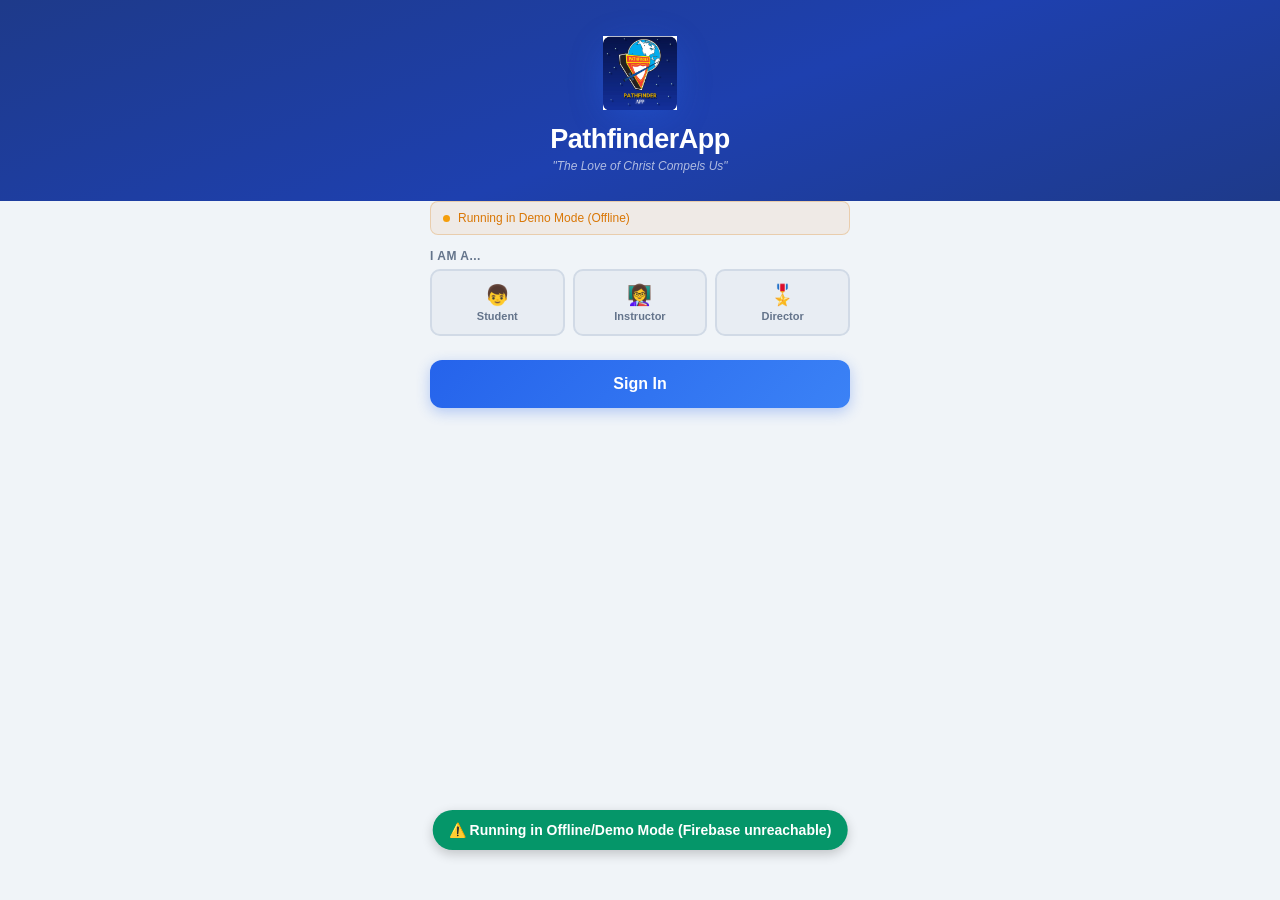
==== commit 24826201: "updated app files" ====
--- a/index.html
+++ b/index.html
@@ -613,7 +613,7 @@
         <div id="dev-journal-dash" style="display:none;margin-top:20px">
           <div style="display:flex;justify-content:space-between;align-items:center;margin-bottom:10px">
             <div class="ct" style="margin-bottom:0">JOURNALS FOR: <span id="dev-dash-date"></span></div>
-            <button class="sbtn" style="width:auto;padding:4px 10px;font-size:11px" onclick="closeJournalDash()"> Close</button>
+            <button class="sbtn" style="width:auto;padding:4px 10px;font-size:11px" onclick="closeJournalDash()">✖ Close</button>
           </div>
           <div id="dev-journal-list"></div>
         </div>
@@ -797,7 +797,7 @@
       <div style="background:var(--bg2,#1e1e1e);width:100%;max-width:480px;border-radius:16px;padding:0;overflow:hidden;margin:auto">
         <div style="display:flex;justify-content:space-between;align-items:center;padding:16px;border-bottom:1px solid var(--brd,#333);position:sticky;top:0;background:var(--bg2,#1e1e1e)">
           <div id="class-overview-title" style="font-size:16px;font-weight:800"></div>
-          <div onclick="closeClassOverview()"></div>
+          <div onclick="closeClassOverview()" style="cursor:pointer;font-size:22px;color:var(--mut)">✖</div>
         </div>
         <div id="class-overview-body" style="padding:16px;max-height:75vh;overflow-y:auto"></div>
       </div>
@@ -808,7 +808,7 @@
       <div style="background:var(--bg2,#1e1e1e);width:100%;max-width:480px;border-radius:20px 20px 0 0;padding:20px;max-height:90vh;overflow-y:auto">
         <div style="display:flex;justify-content:space-between;align-items:center;margin-bottom:16px">
           <div style="font-size:17px;font-weight:700"> Upload Journal</div>
-          <div onclick="closeDevotionModal()"></div>
+          <div onclick="closeDevotionModal()" style="cursor:pointer;font-size:22px;color:var(--mut)">✖</div>
         </div>
         <p style="font-size:13px;color:var(--mut);margin-bottom:16px">Take a photo of your journal entry for this devotion post.</p>
         <button class="btn-main" style="margin-bottom:12px" onclick="requestImageFromApp('devotion')"> Choose / Take Photo</button>
@@ -843,3 +843,4 @@
 
 
 
+
